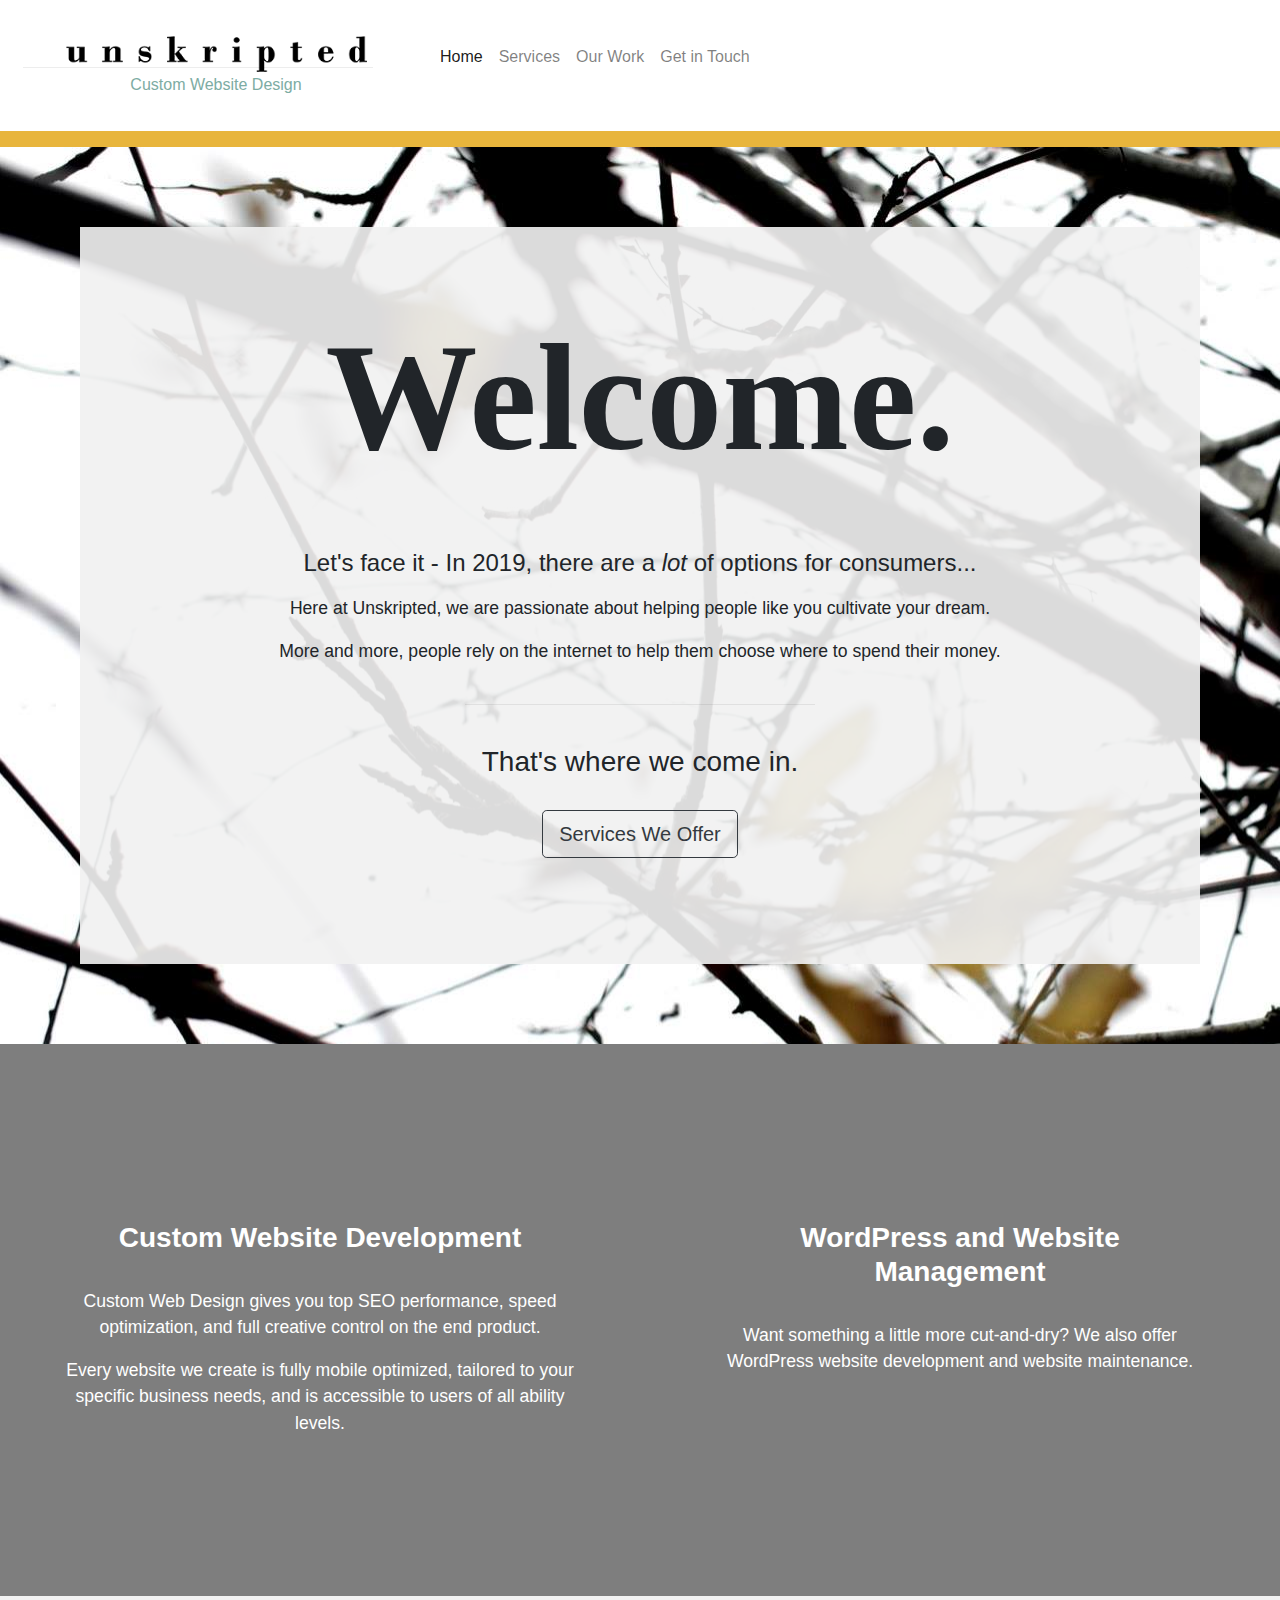
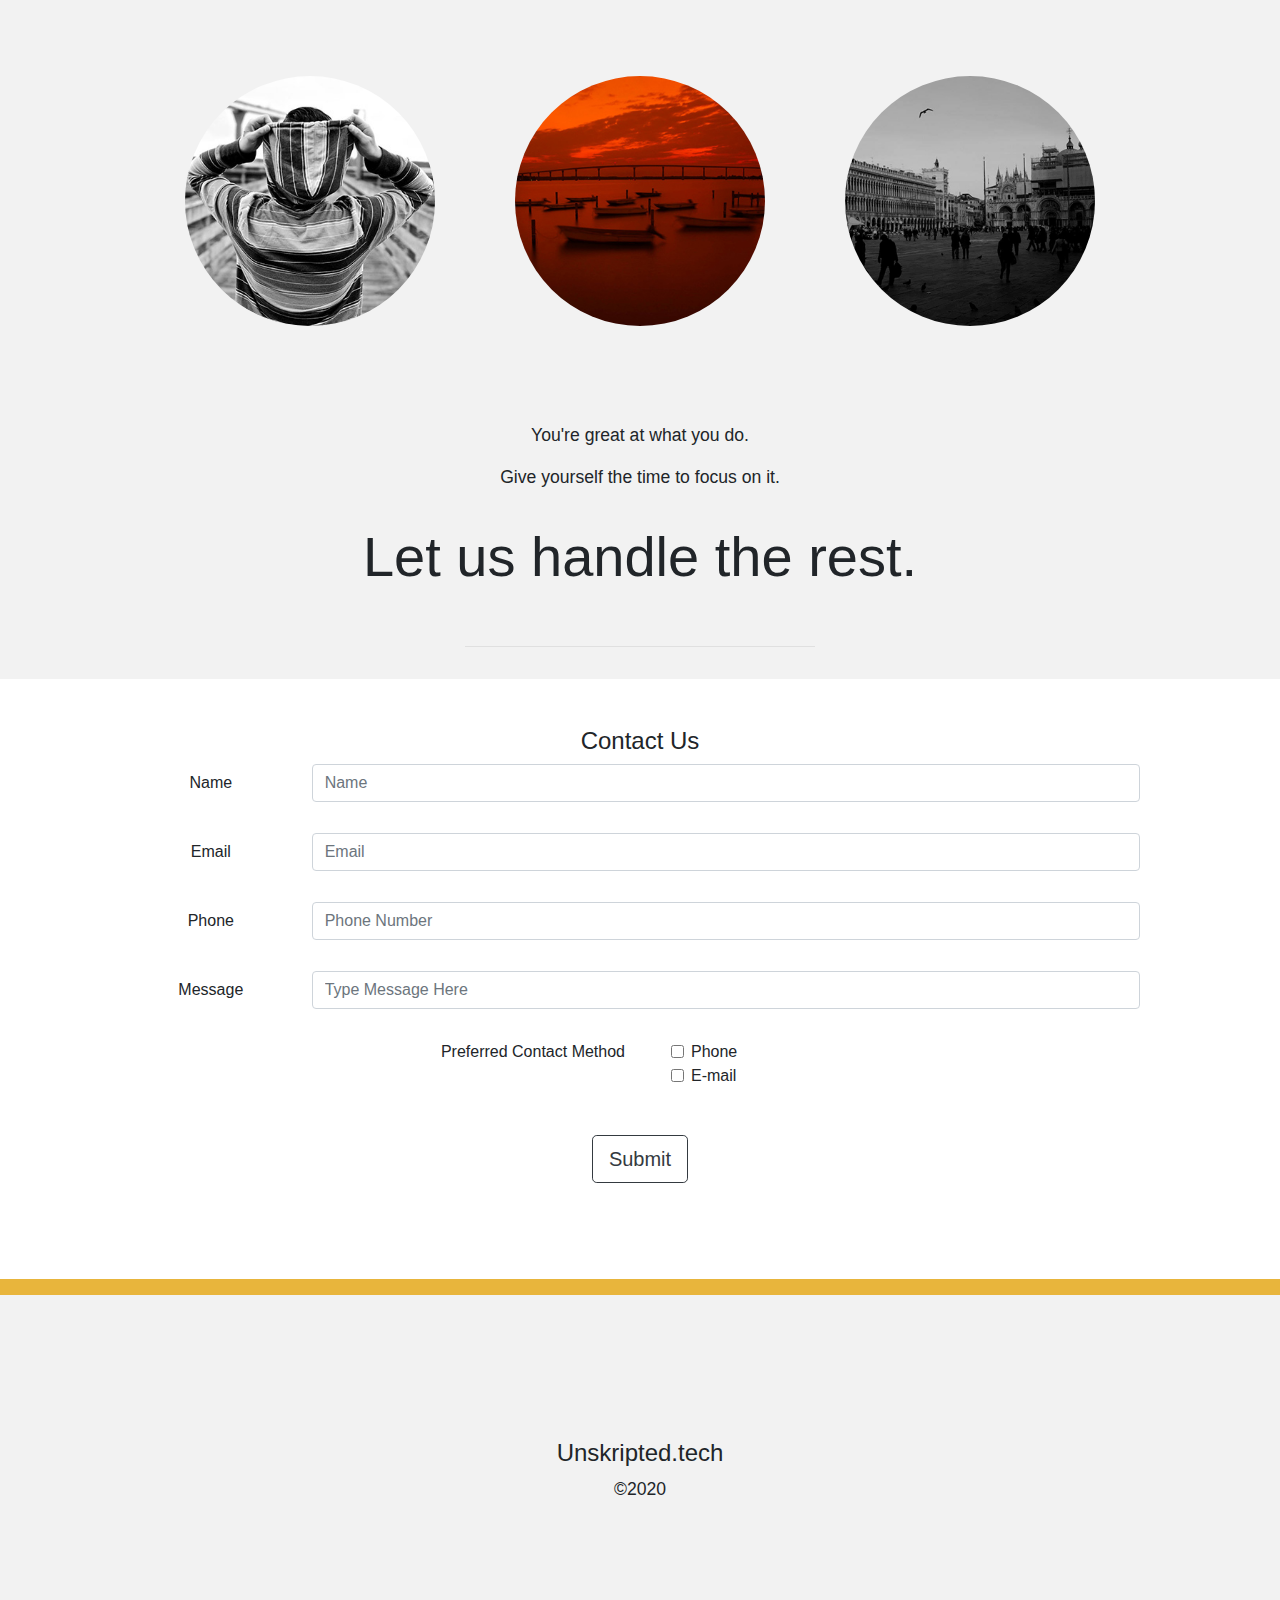
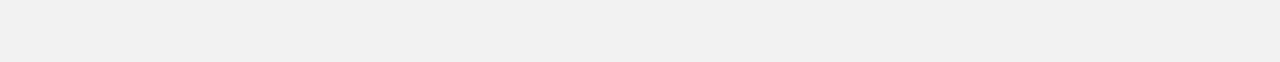
==== index.html @ 30fc167a "spacing and style adjustments per team feedback" ====
<!DOCTYPE html>
<html lang="en">

<head>
	<title>Creative Web Design</title>
	<link rel="stylesheet" href="https://stackpath.bootstrapcdn.com/bootstrap/4.5.2/css/bootstrap.min.css" integrity="sha384-JcKb8q3iqJ61gNV9KGb8thSsNjpSL0n8PARn9HuZOnIxN0hoP+VmmDGMN5t9UJ0Z" crossorigin="anonymous">
	<link rel="stylesheet" type="text/css" href="./portfolio.css"/>
	<meta name="viewport" content="width=device-width, initial-scale=1">
</head>

<!-- Begin Page Content -->
<body>


	<nav class="navbar navbar-expand-lg navbar-light">
    
    <button class="navbar-toggler" type="button" data-toggle="collapse" data-target="#navbarTogglerDemo03" aria-controls="navbarTogglerDemo03" aria-expanded="false" aria-label="Toggle navigation">
    <span class="navbar-toggler-icon"></span>
    </button>

    <a class="navbar-brand" href="#"> 
      <img class="logo" alt="Logo" src="unskripted2.png"> 
      <hr style="margin:7px;">
      <h1 class="subtitle">Custom Website Design</h1>
    </a>

    <div class="collapse navbar-collapse" id="navbarTogglerDemo03">
      <ul class="navbar-nav mr-auto mt-2 mt-lg-0">
        <li class="nav-item active">
          <a class="nav-link" href="#">Home <span class="sr-only">(current)</span></a>
        </li>
        
        <li class="nav-item">
          <a class="nav-link" href="#">Services</a>
        </li>
        
        <li class="nav-item">
          <a class="nav-link" href="#">Our Work</a>
        </li>

        <li class="nav-item">
          <a class="nav-link" href="#">Get in Touch</a>
        </li>

      </ul>

    </div>
  </nav>

  <div class="body">

    <article class="aboutMe" id="aboutMe">
      <div class="aboutMeBaby container">
      	<h1 class="welcome">Welcome.</h1>

      	<section class="about">
          <h4>Let's face it - In 2019, there are a <em>lot</em> of options for consumers...</h4>
      		<p>Here at Unskripted, we are passionate about helping people like you cultivate your dream.</p>
      		
      		<p>More and more, people rely on the internet to help them choose where to spend their money.</p>
                  <hr>
          <h3>That's where we come in.</h3>

      		<button class="btn btn-lg btn-outline-dark">Services We Offer</button>
      	</section>
      	
   

      </div>
    </article>

    <article class="grid" role="main">
    	<div class="servicesContent">
    		<h3><strong>Custom Website Development</strong></h3>
        
        <p>Custom Web Design gives you top SEO performance, speed optimization, and full creative control on the end product.</p>

        <p>Every website we create is fully mobile optimized, tailored to your specific business needs, and is accessible to users of all ability levels.</p>
    	</div>

    	<div class="skills">
    		<h3><strong>WordPress and Website Management</strong></h3>
        <p>Want something a little more cut-and-dry? We also offer WordPress website development and website maintenance.</p>
    	</div>
    </article>

    <article class="photos">
      <img src="photo1.jpg">
      <img src="photo2.jpg">
      <img src="photo3.jpg">
    </article>


    <article class="services">

    	<p>You're great at what you do.</p><p> Give yourself the time to focus on it.</p>
    	<h2> Let us handle the rest. </h2>
      <hr>
    </article>

    <section class="formField">
     <h4>Contact Us</h4>
      <form class="formInnter" method="POST" name="myemailform" action="form-to-email.php">

      <div class="form-group row">
      <label for="inputName" class="col-sm-2 col-form-label">Name</label>
      <div class="col-sm-10">
        <input type="name" name="name" class="form-control" id="inputName" placeholder="Name">
      </div>
      </div>
      <div class="form-group row">
      <label for="inputEmail3" class="col-sm-2 col-form-label">Email</label>
      <div class="col-sm-10">
        <input type="email" name="email" class="form-control" id="inputEmail3" placeholder="Email">
      </div>
      </div>
      <div class="form-group row">
      <label for="inputPhone" class="col-sm-2 col-form-label">Phone</label>
      <div class="col-sm-10">
        <input type="text" name="phone" class="form-control" id="inputPhone" placeholder="Phone Number">
      </div>
     </div>
        <div class="form-group row">
      <label for="inputMessage" class="col-sm-2 col-form-label">Message</label>
      <div class="col-sm-10">
        <input type="text" name="message" class="form-control" id="inputMessage" placeholder="Type Message Here">
      </div>
     </div>

      <div class="form-group row" style="margin:0 auto;">
      <div class="col-sm-6" style="text-align:right;">Preferred Contact Method</div>
      <div class="col-sm-6" style="text-align:left;">
        <div class="form-check" style="display:inline-block; margin:auto 1rem">
          <input class="form-check-input" name="preferredPhone" type="checkbox" id="gridCheck1">
          <label class="form-check-label" for="gridCheck1">
            Phone
          </label>
        </div>
              <div class="form-check" style="display:inline-block; margin:auto 1rem">
          <input class="form-check-input" name="preferredEmail" type="checkbox" id="gridCheck2">
          <label class="form-check-label" for="gridCheck1">
            E-mail
          </label>
        </div>
      </div>
    </div>
    <div class="form-group row">
      <div class="col-sm-12">
        <button type="submit" name="submit" value="submit" class="btn btn-outline-dark btn-lg">Submit</button>
      </div>
    </div>
  </form>
  </section>

</div><!-- end .body -->


<footer>
	<h4>Unskripted.tech</h4>
	<p>&copy;2020</p>
</footer>

</div>

</div>
</div>

<script src="https://code.jquery.com/jquery-3.5.1.slim.min.js" integrity="sha384-DfXdz2htPH0lsSSs5nCTpuj/zy4C+OGpamoFVy38MVBnE+IbbVYUew+OrCXaRkfj" crossorigin="anonymous"></script>
<script src="https://cdn.jsdelivr.net/npm/popper.js@1.16.1/dist/umd/popper.min.js" integrity="sha384-9/reFTGAW83EW2RDu2S0VKaIzap3H66lZH81PoYlFhbGU+6BZp6G7niu735Sk7lN" crossorigin="anonymous"></script>
<script src="https://stackpath.bootstrapcdn.com/bootstrap/4.5.2/js/bootstrap.min.js" integrity="sha384-B4gt1jrGC7Jh4AgTPSdUtOBvfO8shuf57BaghqFfPlYxofvL8/KUEfYiJOMMV+rV" crossorigin="anonymous"></script>

</body>
</html>
---- portfolio.css ----
/* Doc Styles - Mobile First */

html, body {
  scroll-behavior: smooth;

}


/* Block Styles */
.logo {
	margin:-20px 0;
}

footer {
	padding:9rem 0;
	border-top: 16px #e8b53c solid;
	background-color:#f2f2f2;

	/*color:white;*/
}
.formField {
	margin:0 auto;
	background-color:white;
	padding:3rem;
}

.aboutMe {
	padding:.7rem 0;
	margin-top:.5rem;
	/*color:white;*/
	border-top: 16px #e8b53c solid;
	background-image:url(flowersmobile.jpg);

}

.navbar {
	background-color:white;
/*	border-bottom:6px double black;*/
}

#arrowMobile #arrowDesktop {
    color: #185347;
    margin-top:5rem;
    opacity: 0.7;
    margin: 5rem auto 0;
}

#arrowDesktop {
	display:none;
}

#arrowMobile {
	display: inline-block;
}

hr {
	max-width: 350px;
	margin-top:2.5rem;
	border-style:solid;
	opacity: 0.7;
}

img {
	width:100%;
	border: 1px solid ##185347;
}



/*Text Styles*/

a {
	text-decoration: none;
    /*color: white;*/
}


	.aboutMeBaby {
		background-color:#f1f1f1e8;
		padding:1.2rem .5rem;
		max-width:100%;
	}

.about p {
    text-align: center;
}
.about h4 {
	margin:1.1rem auto;
}
.about {
	    margin: 2rem auto;
	    padding:10px;
}

.about h3 {
	margin:2.5rem auto 0;
}

body {
	text-align: center;
	margin:0;
}

button {
	margin:2rem;
}

.greyButton {
  background-/*color: white;*/
  color: black;
  border: 2px solid #e7e7e7;
  margin-left:auto;
  margin-right:1rem;
  padding:.7rem;
  width:120px;
}

.greyButton:hover {background-color: #e7e7e7;}

.container {
	max-width: 97%;
	margin:0 auto;
}



.form {
	/*color:white;*/
	max-width:92%;
	font-size:1.2rem;
	margin:auto;

}

form {
	display:grid;
	grid-gap:15px;
	max-width:1000px;
	margin:0 auto;
}

.grid {
	display: grid;
	background-color: #e8b53c;
	background-color:#7e7e7e;
	margin:auto;
	padding-bottom:5rem;
	text-align: center;
	color:white;
}

.grid h3 {
padding:9px;
}

h1 {
    font-size: 2rem;
    font-weight:700;
}
h2 {
    font-size: 1.5rem;
    font-weight: 900;
    padding:1rem;
}

h3 {
	margin:1.5rem auto;
}

.inquiry {
	padding:4rem;
}

input[type=text]:focus {
  border: 3px solid #555;
}

p {
    font-weight: 400;
    font-size: 1.1rem;
}

.services {
	/*color: white;*/
	padding:.4rem;
	background-color:#f2f2f2;

	
}
.skills, .servicesContent {
	padding:2rem 2rem 0;
}


.subtitle {
	font-size:1rem;
	font-weight:100;
	text-align:center;
	color:#7DACA3;
}

ul {
	list-style-type: none;
}

.work {
	font-size:.7rem;
}

.photos {
	display:grid;
	grid-template-columns: 1fr;
	justify-items:center;
	    background-color:#f1f1f1e8;
	    padding:1rem;

}

.photos img {
	opacity:1.0;
	border-radius: 50%;
    width: 250px;
    height: 250px;
}

.welcome {
	text-align:center;
	font-family:serif;
}

/* Media Query Tablet */

@media only screen and (min-width: 600px) {
	#arrowMobile #arrowDesktop {
		margin-top:10rem;
	}

	.aboutMe {
		background-image: url(flowers.jpg);
	}

		.aboutMeBaby {
		background-color:#f1f1f1e8;
		padding:2rem;
		max-width:100%;
	}

	h2 {
		font-size: 3.5rem;
		font-weight:100;
	}

	.container {
	max-width: 1350px;
	margin:0 auto;
}
.logo {
	max-width:400px;
	margin:1rem 0 -20px;
}
.photos {
    grid-template-columns: 1fr 200px 1fr;
    padding:5rem;
}

.photos img {
	width: 250px;
    height: 250px;
/*    opacity: 0.5;
*/    transition-duration:.3s;
}

.photos img:hover {
	opacity:1.0;
}
.skills, .servicesContent {
	padding:4rem;
}

	#arrowMobile {
		display:none;
	}

	#arrowDesktop {
		display:block;
		margin: 5rem auto 0;
	}

	.form {
		/*color:white;*/
		font-size:1.5rem;
		max-width:700px;
		margin:0 auto 8rem;
		background-color: #437369;
		border-radius:10px;
	}

	.greyButton {
		width:37%;
		border-radius:13px;
	}
	.greybutton:hover {
		background-color:grey;
		cursor:pointer;
	}

}


/* Media Query Desktop */

@media only screen and (min-width: 900px) {

	.aboutMe {
		margin: 1rem 0 0rem;
		padding:5rem;
	}


	.textArea {
		max-width: 680px;
		margin:auto;
}

	.blend {
		padding:10rem;
	}


	.grid {
		grid-template-columns:1fr 1fr;
	    padding: 5rem 0;
}

	#arrowMobile #arrowDesktop {
		margin-top:4rem;
	}

	img {
		width: 79%;
	}

	h1 {
		font-size: 9.5rem;
		text-align:left;
	}

	.services {
		padding:1rem 9rem;	
	}
	.welcome {
		margin:3rem 3rem 1rem;
	}
}
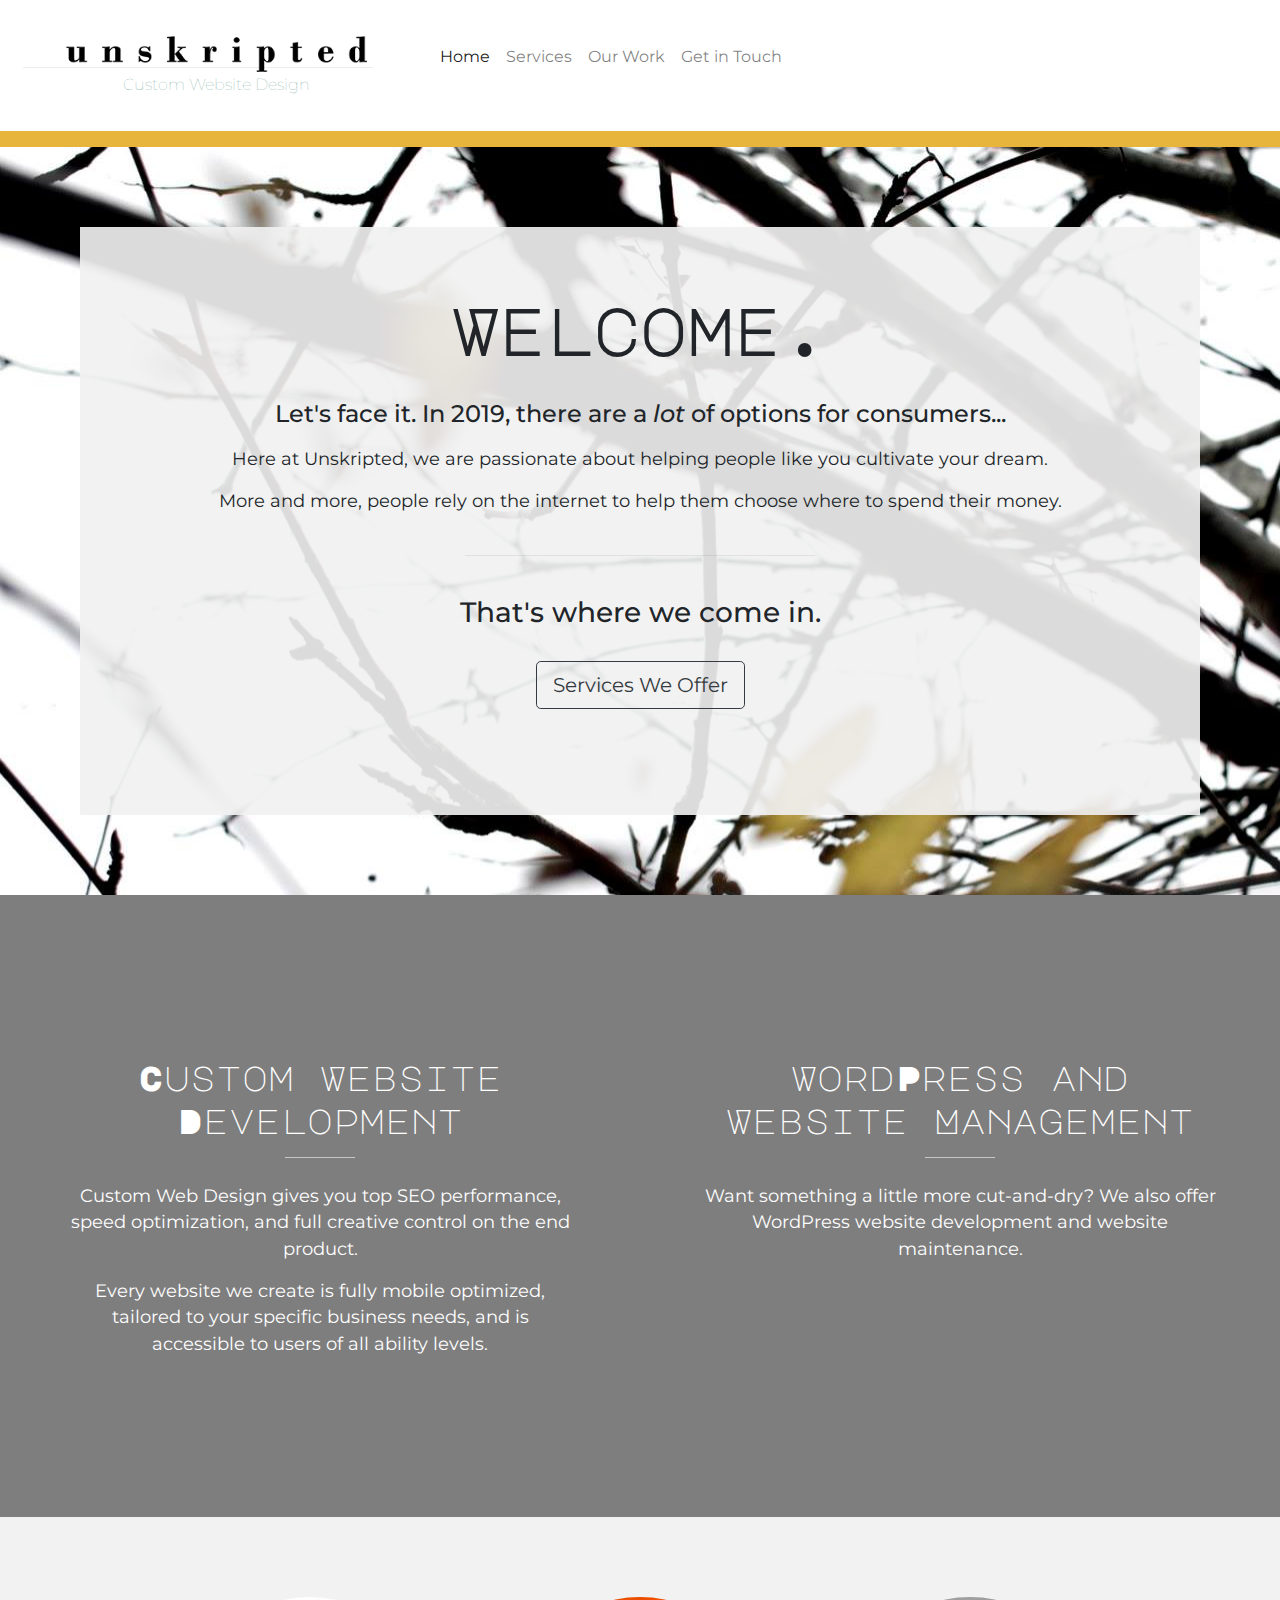
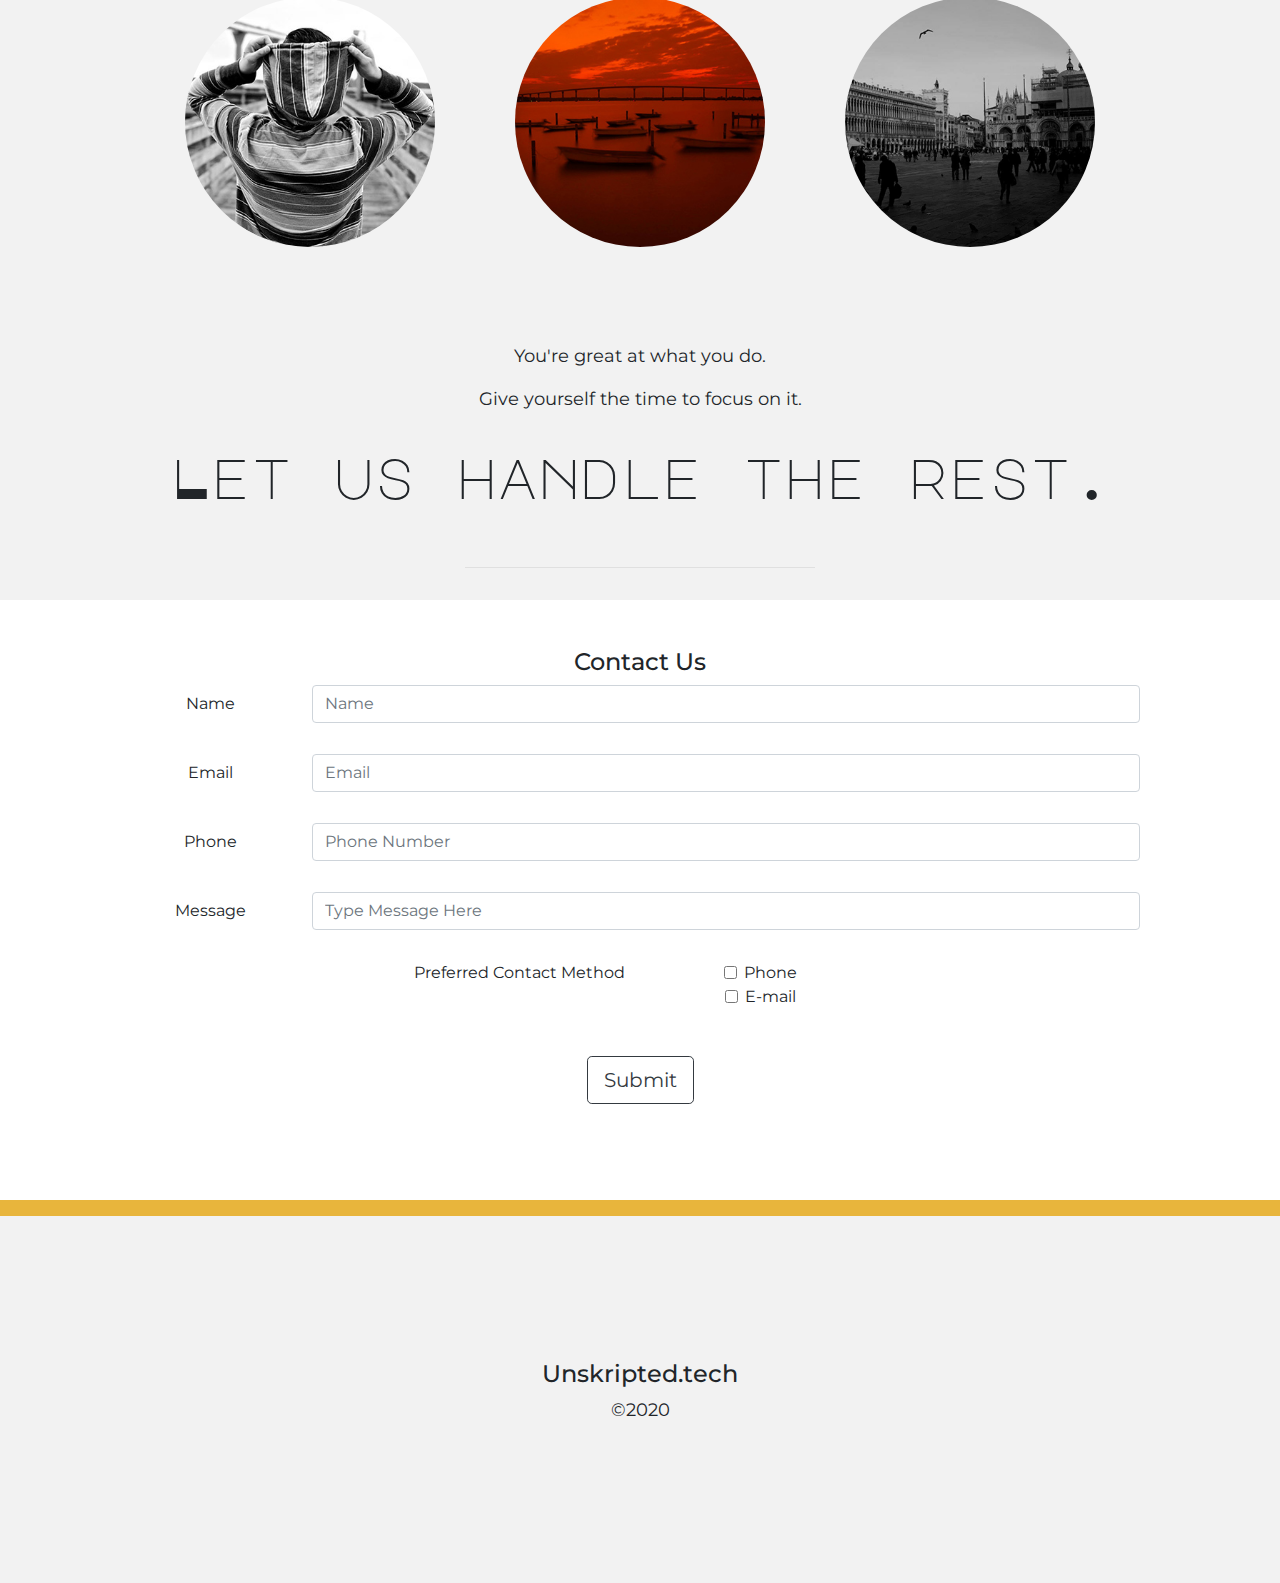
==== commit 7e07e5ba: "Font updates and added links to navbar" ====
--- a/index.html
+++ b/index.html
@@ -4,6 +4,9 @@
 <head>
 	<title>Creative Web Design</title>
 	<link rel="stylesheet" href="https://stackpath.bootstrapcdn.com/bootstrap/4.5.2/css/bootstrap.min.css" integrity="sha384-JcKb8q3iqJ61gNV9KGb8thSsNjpSL0n8PARn9HuZOnIxN0hoP+VmmDGMN5t9UJ0Z" crossorigin="anonymous">
+
+  <link href="https://fonts.googleapis.com/css2?family=Major+Mono+Display&family=Montserrat&family=Space+Mono&display=swap" rel="stylesheet">
+
 	<link rel="stylesheet" type="text/css" href="./portfolio.css"/>
 	<meta name="viewport" content="width=device-width, initial-scale=1">
 </head>
@@ -31,7 +34,7 @@
         </li>
         
         <li class="nav-item">
-          <a class="nav-link" href="#">Services</a>
+          <a class="nav-link" href="#services">Services</a>
         </li>
         
         <li class="nav-item">
@@ -39,7 +42,7 @@
         </li>
 
         <li class="nav-item">
-          <a class="nav-link" href="#">Get in Touch</a>
+          <a class="nav-link" href="#contact">Get in Touch</a>
         </li>
 
       </ul>
@@ -54,7 +57,7 @@
       	<h1 class="welcome">Welcome.</h1>
 
       	<section class="about">
-          <h4>Let's face it - In 2019, there are a <em>lot</em> of options for consumers...</h4>
+          <h4>Let's face it. In 2019, there are a <em>lot</em> of options for consumers...</h4>
       		<p>Here at Unskripted, we are passionate about helping people like you cultivate your dream.</p>
       		
       		<p>More and more, people rely on the internet to help them choose where to spend their money.</p>
@@ -69,9 +72,9 @@
       </div>
     </article>
 
-    <article class="grid" role="main">
+    <article class="grid" role="main" id="services">
     	<div class="servicesContent">
-    		<h3><strong>Custom Website Development</strong></h3>
+    		<h3>Custom Website Development<hr style="max-width:70px; background-color:white; margin:1rem auto .5rem"></h3>
         
         <p>Custom Web Design gives you top SEO performance, speed optimization, and full creative control on the end product.</p>
 
@@ -79,7 +82,7 @@
     	</div>
 
     	<div class="skills">
-    		<h3><strong>WordPress and Website Management</strong></h3>
+    		<h3>WordPress and Website Management<hr style="max-width:70px; background-color:white; margin:1rem auto .5rem"></h3>
         <p>Want something a little more cut-and-dry? We also offer WordPress website development and website maintenance.</p>
     	</div>
     </article>
@@ -98,7 +101,7 @@
       <hr>
     </article>
 
-    <section class="formField">
+    <section class="formField" id="contact">
      <h4>Contact Us</h4>
       <form class="formInnter" method="POST" name="myemailform" action="form-to-email.php">
 
@@ -128,8 +131,8 @@
      </div>
 
       <div class="form-group row" style="margin:0 auto;">
-      <div class="col-sm-6" style="text-align:right;">Preferred Contact Method</div>
-      <div class="col-sm-6" style="text-align:left;">
+      <div class="col-sm-6">Preferred Contact Method</div>
+      <div class="col-sm-6">
         <div class="form-check" style="display:inline-block; margin:auto 1rem">
           <input class="form-check-input" name="preferredPhone" type="checkbox" id="gridCheck1">
           <label class="form-check-label" for="gridCheck1">
--- a/portfolio.css
+++ b/portfolio.css
@@ -2,6 +2,7 @@
 
 html, body {
   scroll-behavior: smooth;
+  font-family: 'Montserrat', sans-serif;
 
 }
 
@@ -77,8 +78,14 @@
 
 	.aboutMeBaby {
 		background-color:#f1f1f1e8;
-		padding:1.2rem .5rem;
+		padding:2.2rem .5rem 1.2rem;
 		max-width:100%;
+		text-align:center;
+	}
+
+	.aboutMeBaby h1 {
+		margin: 2rem auto;
+		font-size:3rem;
 	}
 
 .about p {
@@ -89,7 +96,7 @@
 }
 .about {
 	    margin: 2rem auto;
-	    padding:10px;
+	    padding:0 2px 10px;
 }
 
 .about h3 {
@@ -151,6 +158,8 @@
 
 .grid h3 {
 padding:9px;
+margin:1.5rem auto .5rem;
+font-size:1.75rem;
 }
 
 h1 {
@@ -167,6 +176,14 @@
 	margin:1.5rem auto;
 }
 
+.about h3 {
+	font-family:'Montserrat', sans-serif;
+}
+
+.aboutMeBaby h1, h2, h3 {
+	font-family: 'Major Mono Display', monospace;
+}
+
 .inquiry {
 	padding:4rem;
 }
@@ -188,7 +205,7 @@
 	
 }
 .skills, .servicesContent {
-	padding:2rem 2rem 0;
+	padding:2rem 1rem 0;
 }
 
 
@@ -245,6 +262,11 @@
 		max-width:100%;
 	}
 
+		.aboutMeBaby h1 {
+		margin: 2rem auto;
+		font-size:4rem;
+	}
+
 	h2 {
 		font-size: 3.5rem;
 		font-weight:100;
@@ -253,6 +275,10 @@
 	.container {
 	max-width: 1350px;
 	margin:0 auto;
+}
+
+.grid h3 {
+	font-size:2.2rem;
 }
 .logo {
 	max-width:400px;
@@ -329,7 +355,7 @@
 
 	.grid {
 		grid-template-columns:1fr 1fr;
-	    padding: 5rem 0;
+	    padding: 4rem 0 5rem;
 }
 
 	#arrowMobile #arrowDesktop {
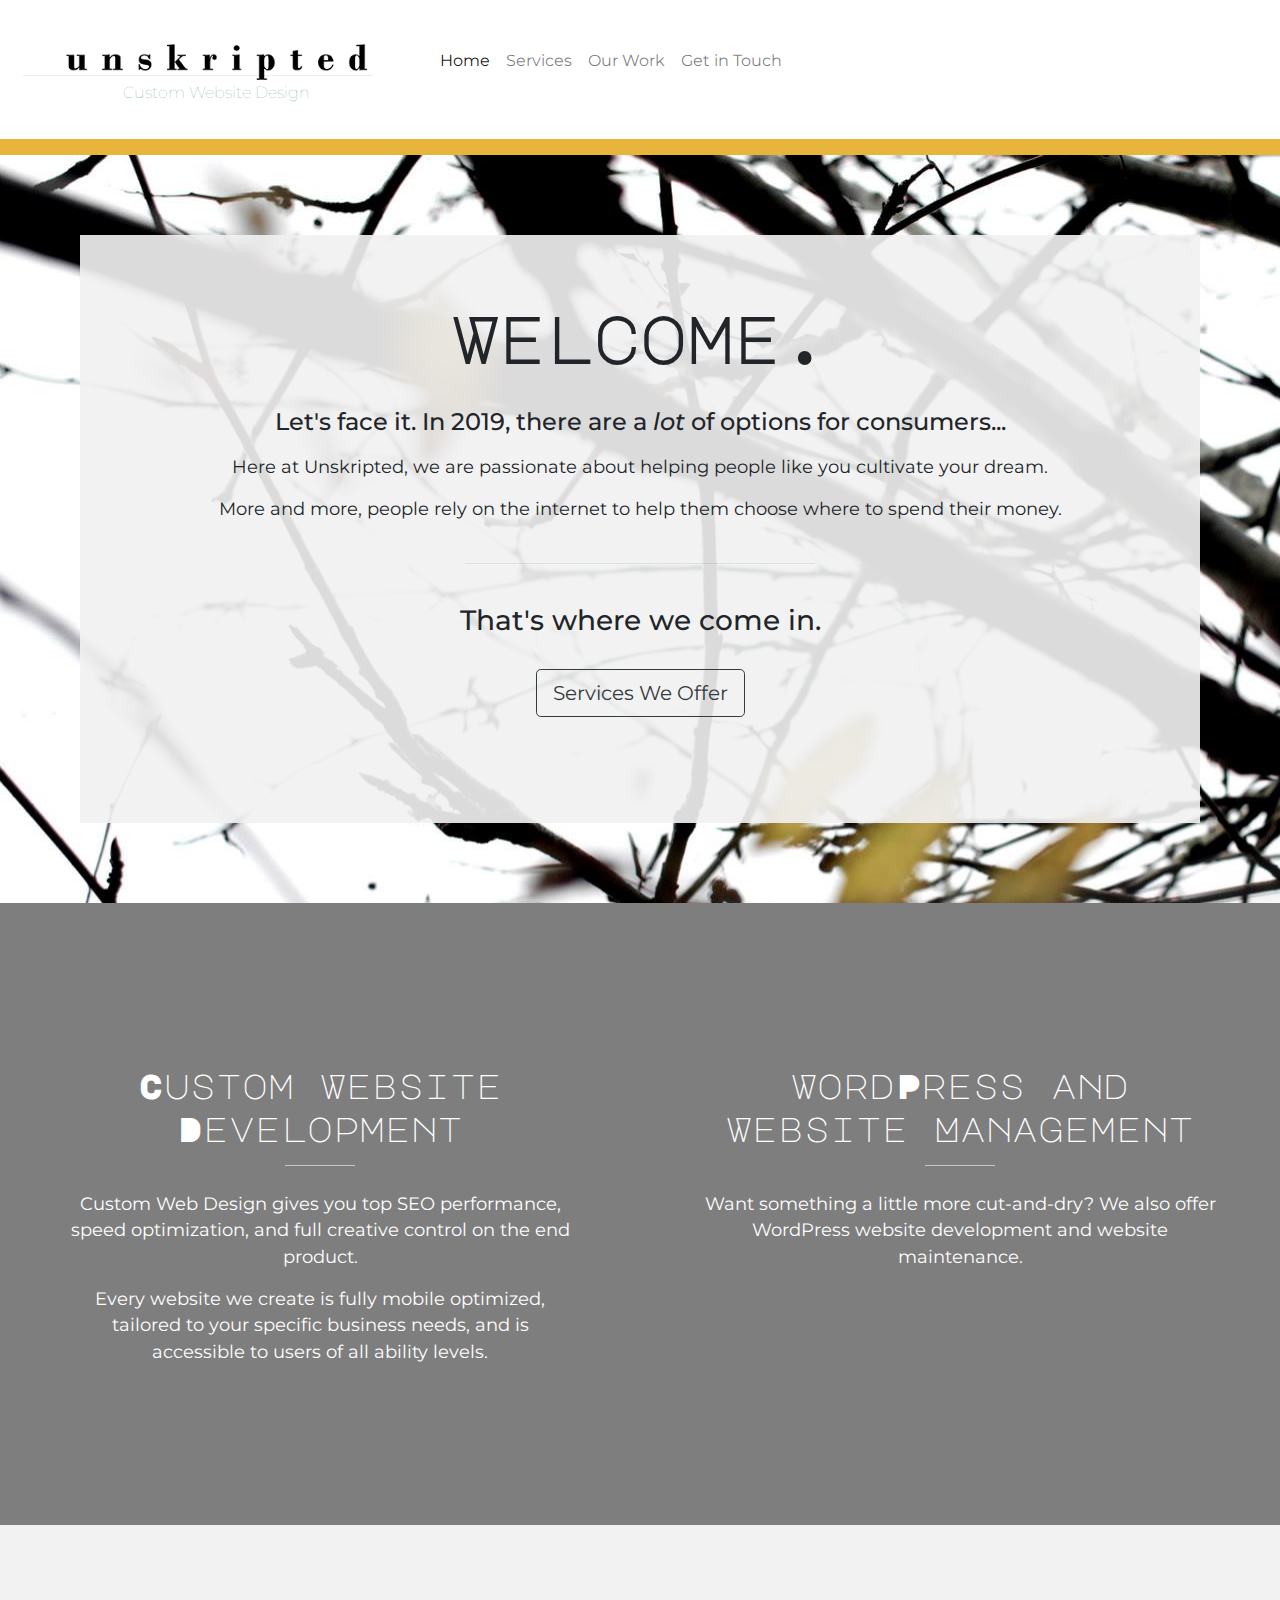
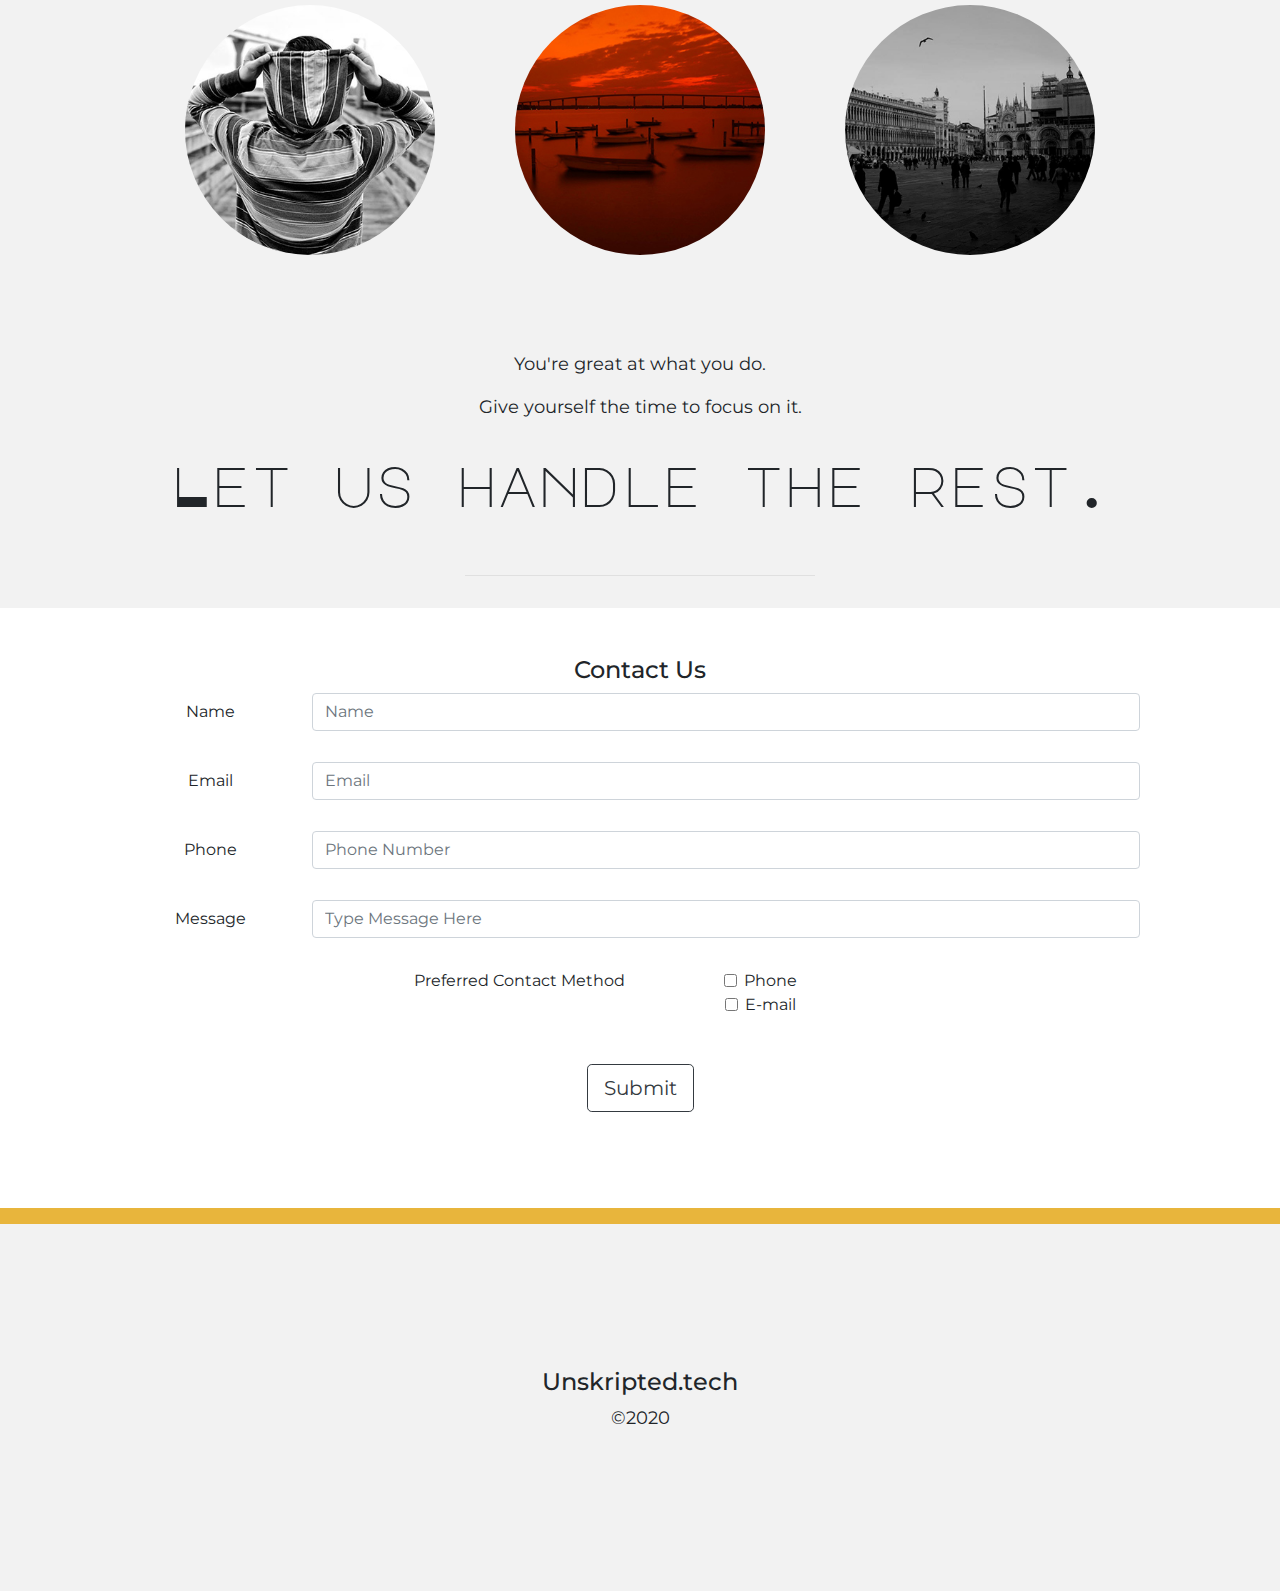
==== commit 0e3f2a9c: "adjusted mobile styles for the logo. Next phase is creating a new background for the top section" ====
--- a/index.html
+++ b/index.html
@@ -21,7 +21,7 @@
     <span class="navbar-toggler-icon"></span>
     </button>
 
-    <a class="navbar-brand" href="#"> 
+    <a class="navbar-brand logoBlock" href="#"> 
       <img class="logo" alt="Logo" src="unskripted2.png"> 
       <hr style="margin:7px;">
       <h1 class="subtitle">Custom Website Design</h1>
--- a/portfolio.css
+++ b/portfolio.css
@@ -111,7 +111,14 @@
 button {
 	margin:2rem;
 }
-
+.navbar-toggler {
+	margin:.5rem;
+}
+.logoBlock {
+	margin-top:.5rem;
+	max-width:70%;
+	float:right;
+}
 .greyButton {
   background-/*color: white;*/
   color: black;
@@ -248,6 +255,16 @@
 /* Media Query Tablet */
 
 @media only screen and (min-width: 600px) {
+.navbar-toggler {
+	margin:.5rem;
+}
+.logoBlock {
+	margin-top:.5rem;
+	max-width:70%;
+	float:none;
+}
+
+
 	#arrowMobile #arrowDesktop {
 		margin-top:10rem;
 	}
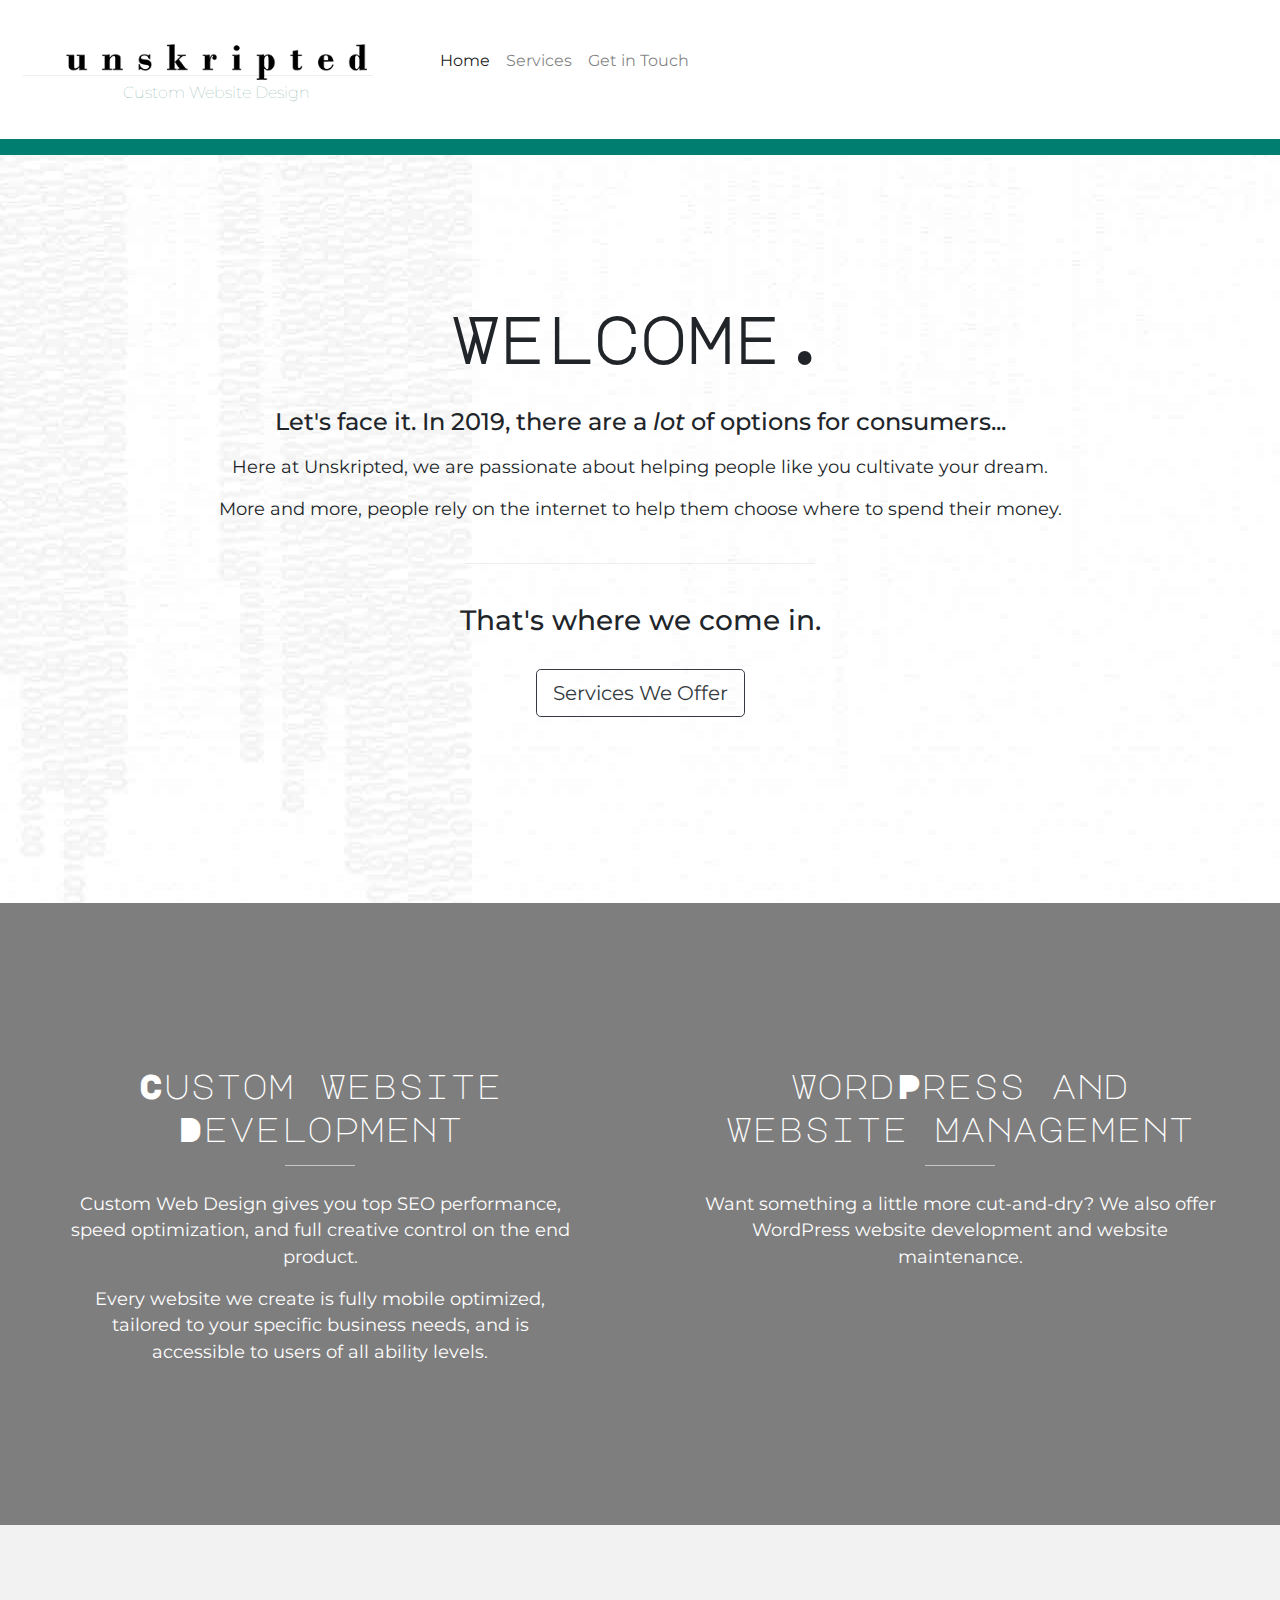
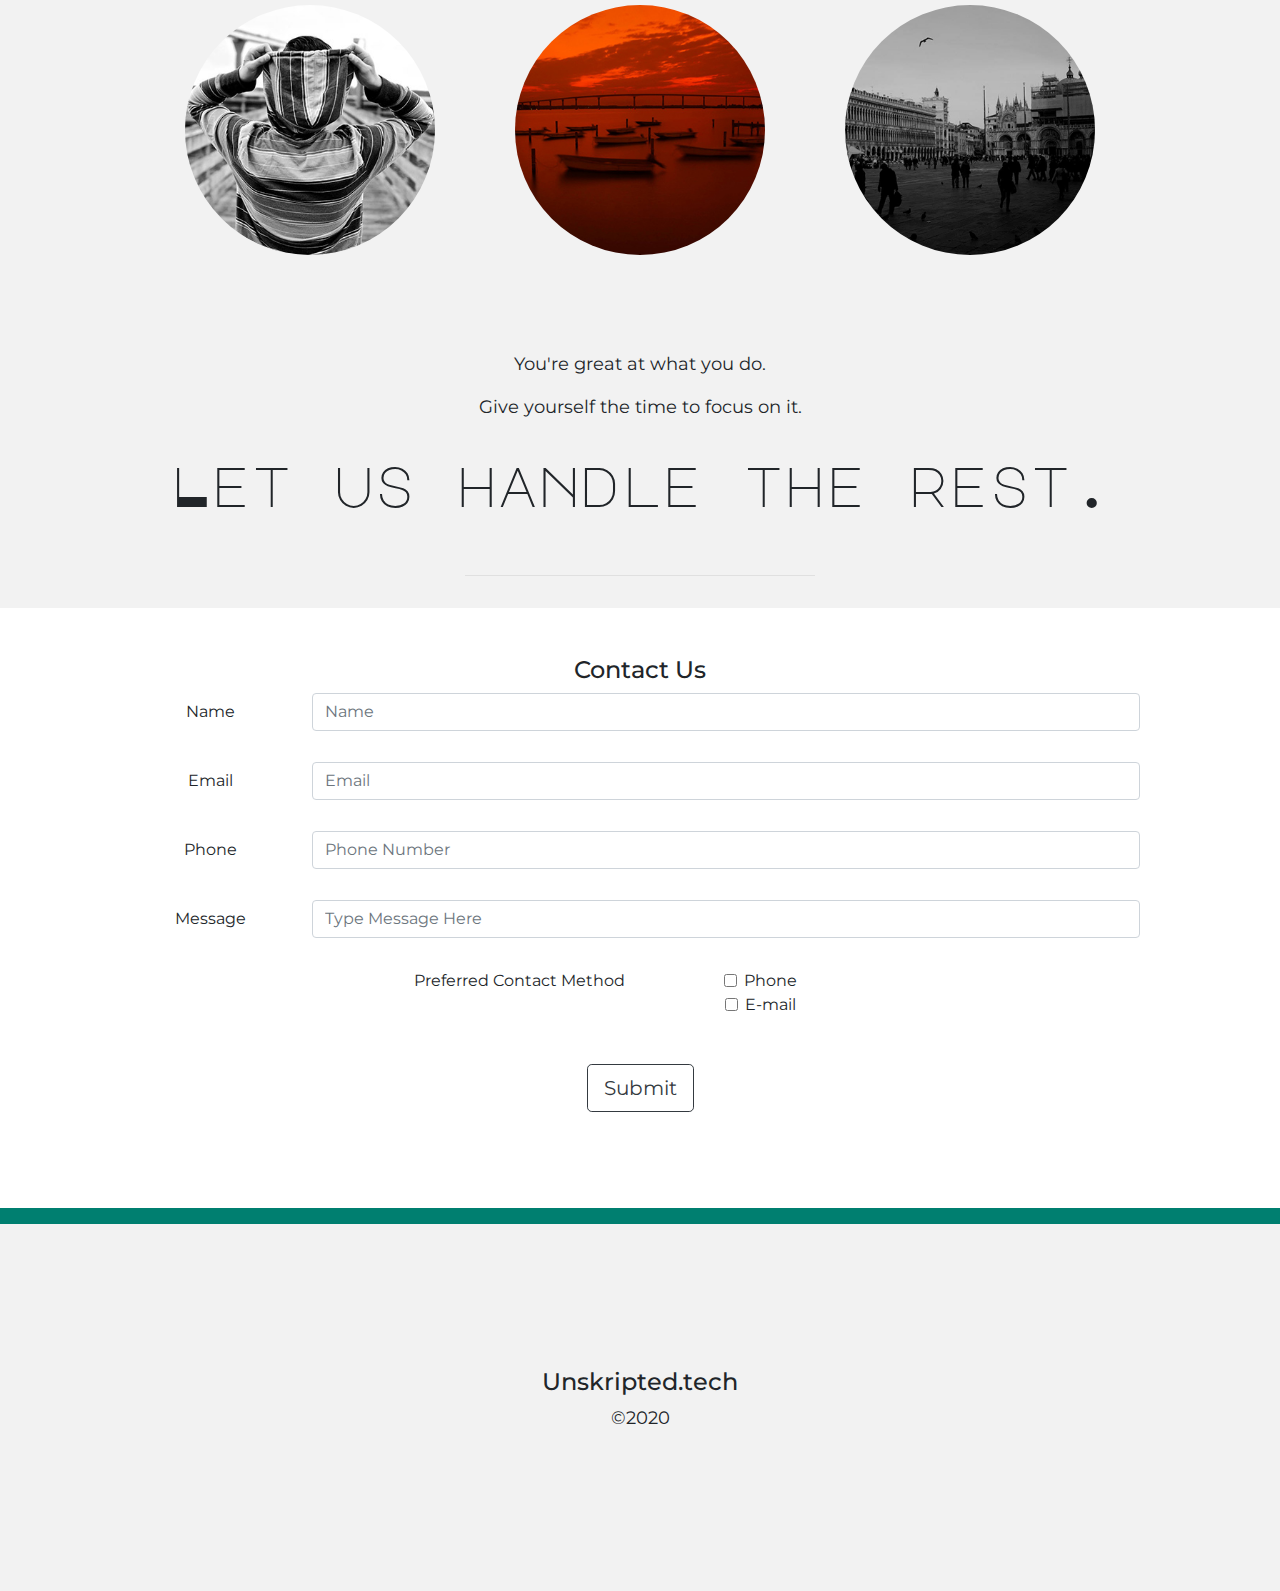
==== commit 6ee31c72: "changed some colors, made a button functional" ====
--- a/index.html
+++ b/index.html
@@ -37,9 +37,9 @@
           <a class="nav-link" href="#services">Services</a>
         </li>
         
-        <li class="nav-item">
+<!--         <li class="nav-item">
           <a class="nav-link" href="#">Our Work</a>
-        </li>
+        </li> -->
 
         <li class="nav-item">
           <a class="nav-link" href="#contact">Get in Touch</a>
@@ -64,7 +64,7 @@
                   <hr>
           <h3>That's where we come in.</h3>
 
-      		<button class="btn btn-lg btn-outline-dark">Services We Offer</button>
+      		<a href="#services"><button class="btn btn-lg btn-outline-dark">Services We Offer</button></a>
       	</section>
       	
    
--- a/portfolio.css
+++ b/portfolio.css
@@ -14,7 +14,7 @@
 
 footer {
 	padding:9rem 0;
-	border-top: 16px #e8b53c solid;
+	border-top: 16px #007f70 solid;
 	background-color:#f2f2f2;
 
 	/*color:white;*/
@@ -29,8 +29,8 @@
 	padding:.7rem 0;
 	margin-top:.5rem;
 	/*color:white;*/
-	border-top: 16px #e8b53c solid;
-	background-image:url(flowersmobile.jpg);
+	border-top: 16px #007f70 solid;
+	background-image:url(unskrip.jpg);
 
 }
 
@@ -77,7 +77,7 @@
 
 
 	.aboutMeBaby {
-		background-color:#f1f1f1e8;
+		
 		padding:2.2rem .5rem 1.2rem;
 		max-width:100%;
 		text-align:center;
@@ -155,7 +155,7 @@
 
 .grid {
 	display: grid;
-	background-color: #e8b53c;
+	background-color: #007f70;
 	background-color:#7e7e7e;
 	margin:auto;
 	padding-bottom:5rem;
@@ -270,11 +270,11 @@
 	}
 
 	.aboutMe {
-		background-image: url(flowers.jpg);
+		background-image: url(unskrip.jpg);
 	}
 
 		.aboutMeBaby {
-		background-color:#f1f1f1e8;
+		
 		padding:2rem;
 		max-width:100%;
 	}
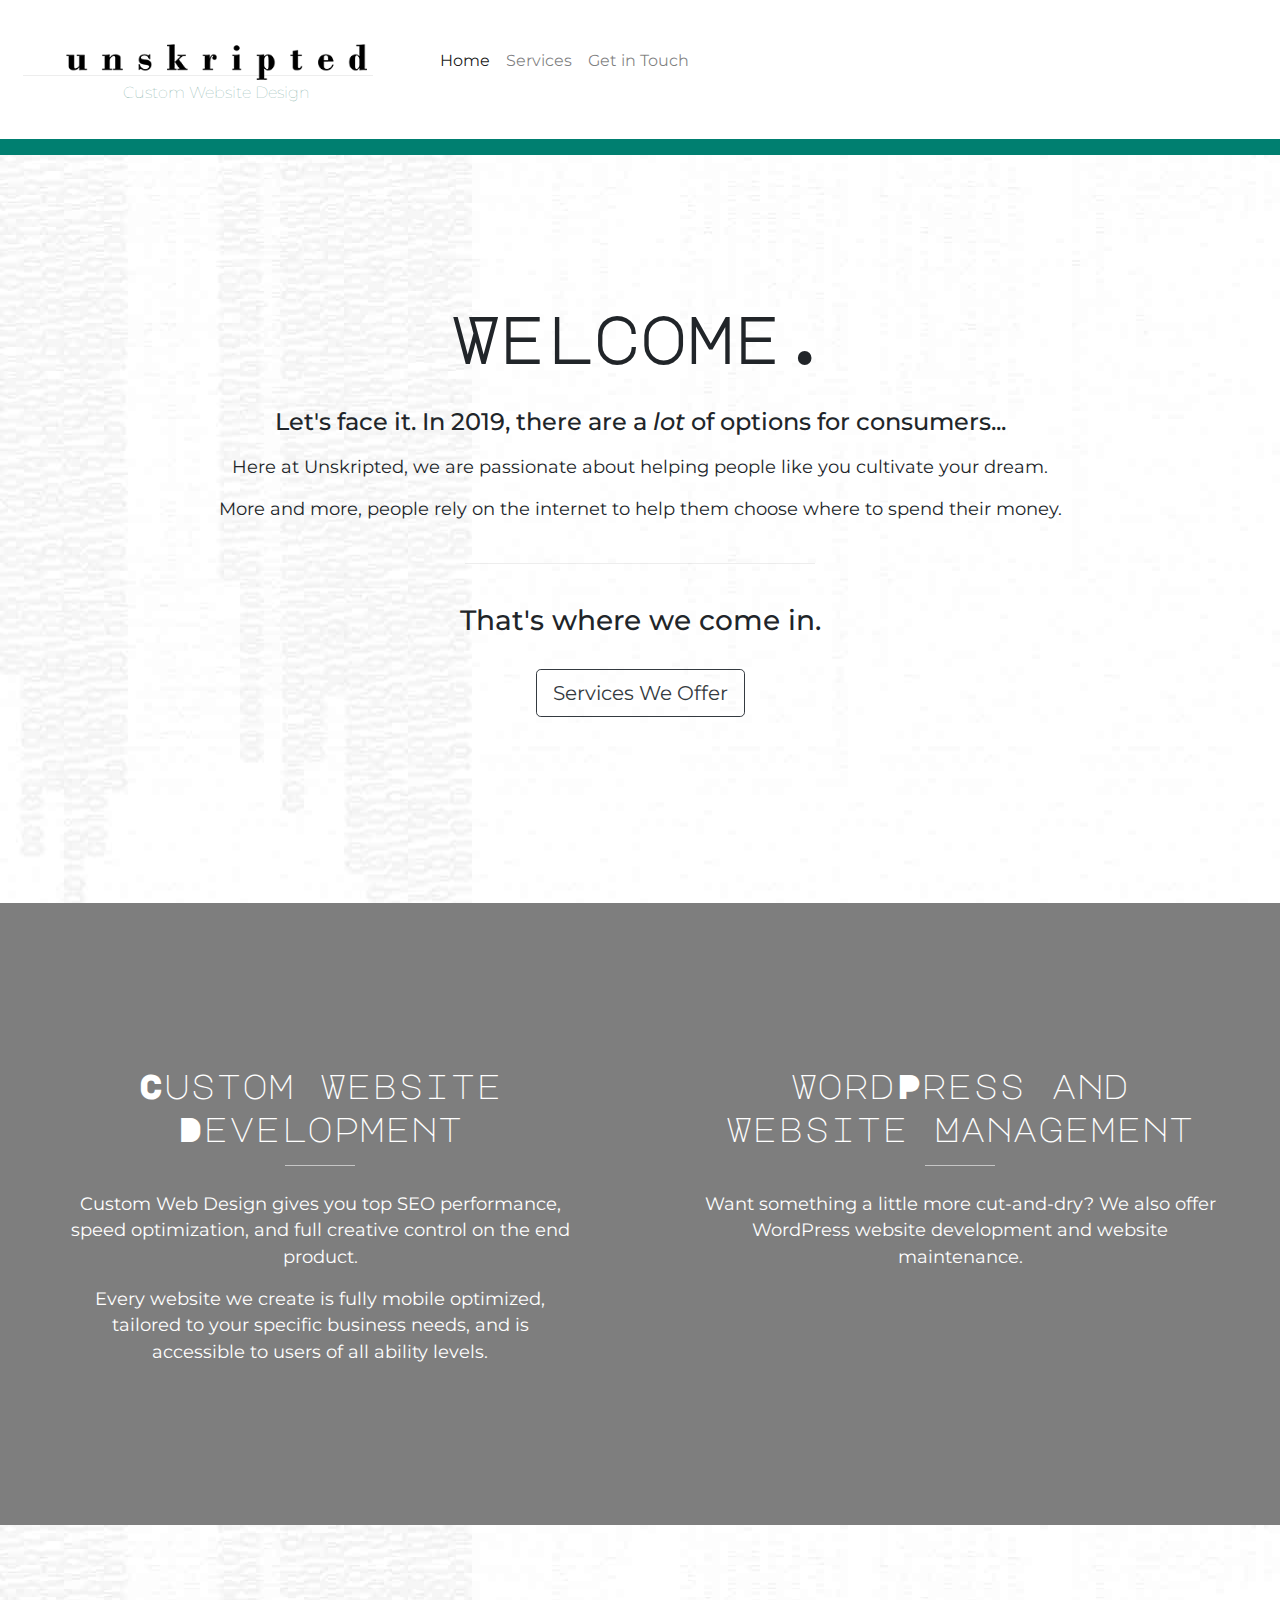
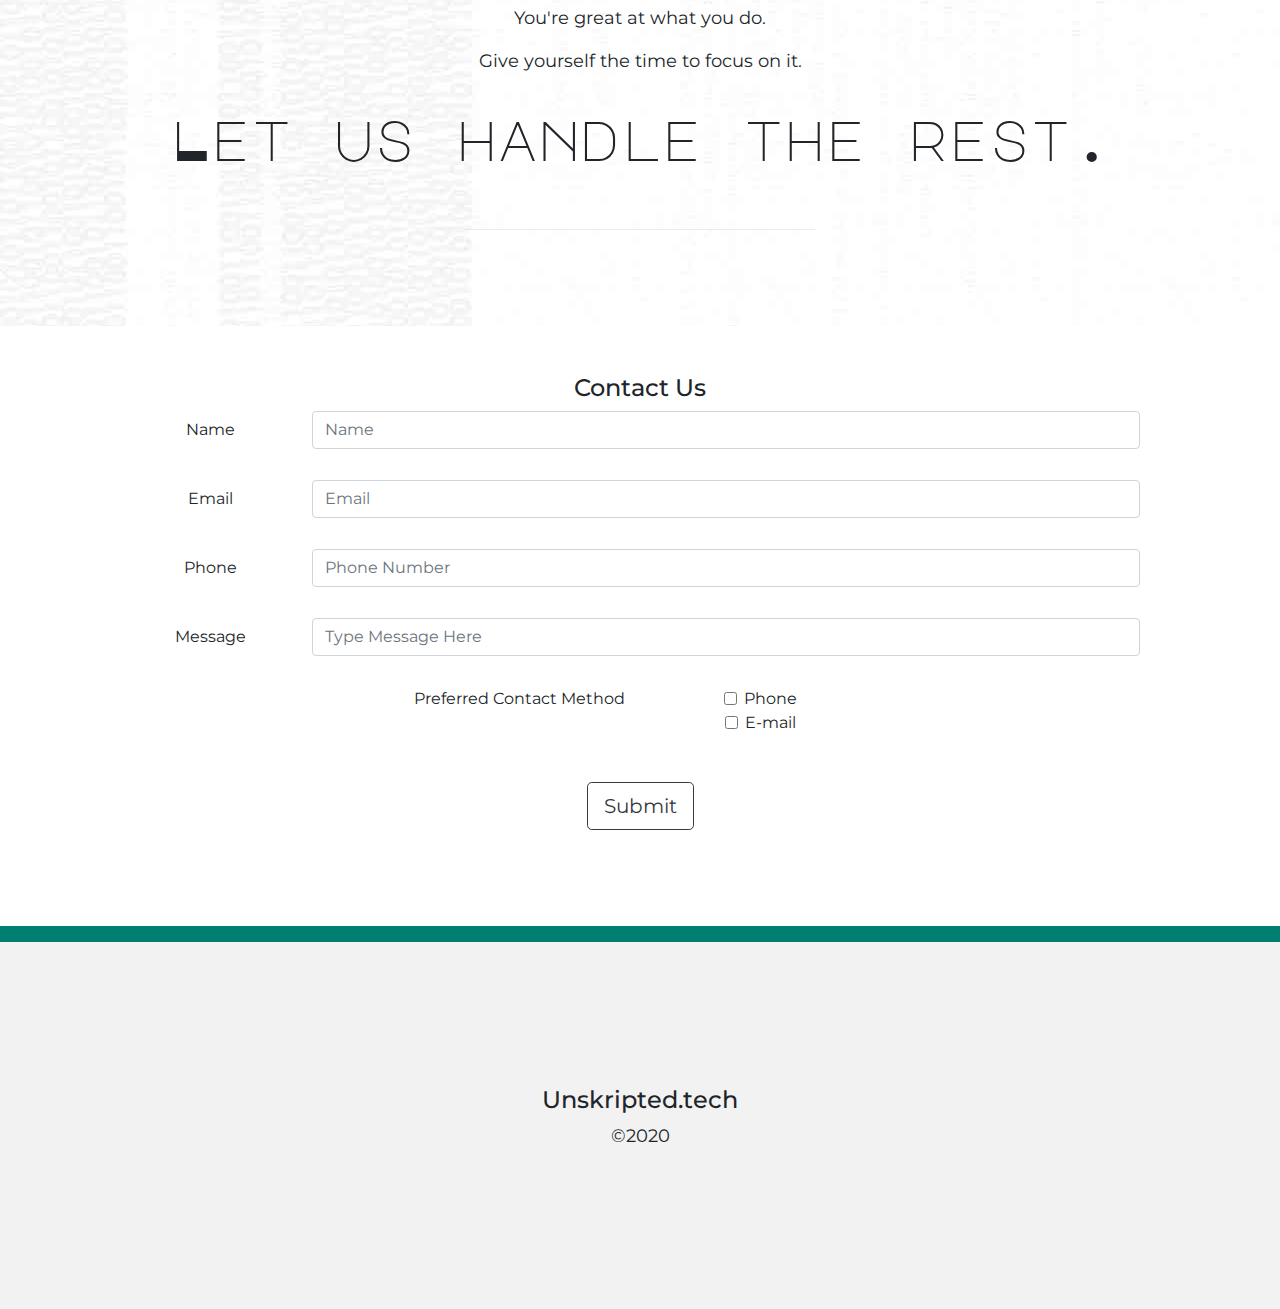
==== commit 894799a0: "trying out removing the photos section" ====
--- a/index.html
+++ b/index.html
@@ -87,11 +87,11 @@
     	</div>
     </article>
 
-    <article class="photos">
+<!--     <article class="photos">
       <img src="photo1.jpg">
       <img src="photo2.jpg">
       <img src="photo3.jpg">
-    </article>
+    </article> -->
 
 
     <article class="services">
--- a/portfolio.css
+++ b/portfolio.css
@@ -205,10 +205,9 @@
 }
 
 .services {
-	/*color: white;*/
-	padding:.4rem;
-	background-color:#f2f2f2;
-
+	padding:5rem .4rem 3rem;
+/*	background-color:#f2f2f2;*/
+background-image: url(unskrip.jpg);
 	
 }
 .skills, .servicesContent {
@@ -389,7 +388,7 @@
 	}
 
 	.services {
-		padding:1rem 9rem;	
+		padding:5rem 9rem;	
 	}
 	.welcome {
 		margin:3rem 3rem 1rem;
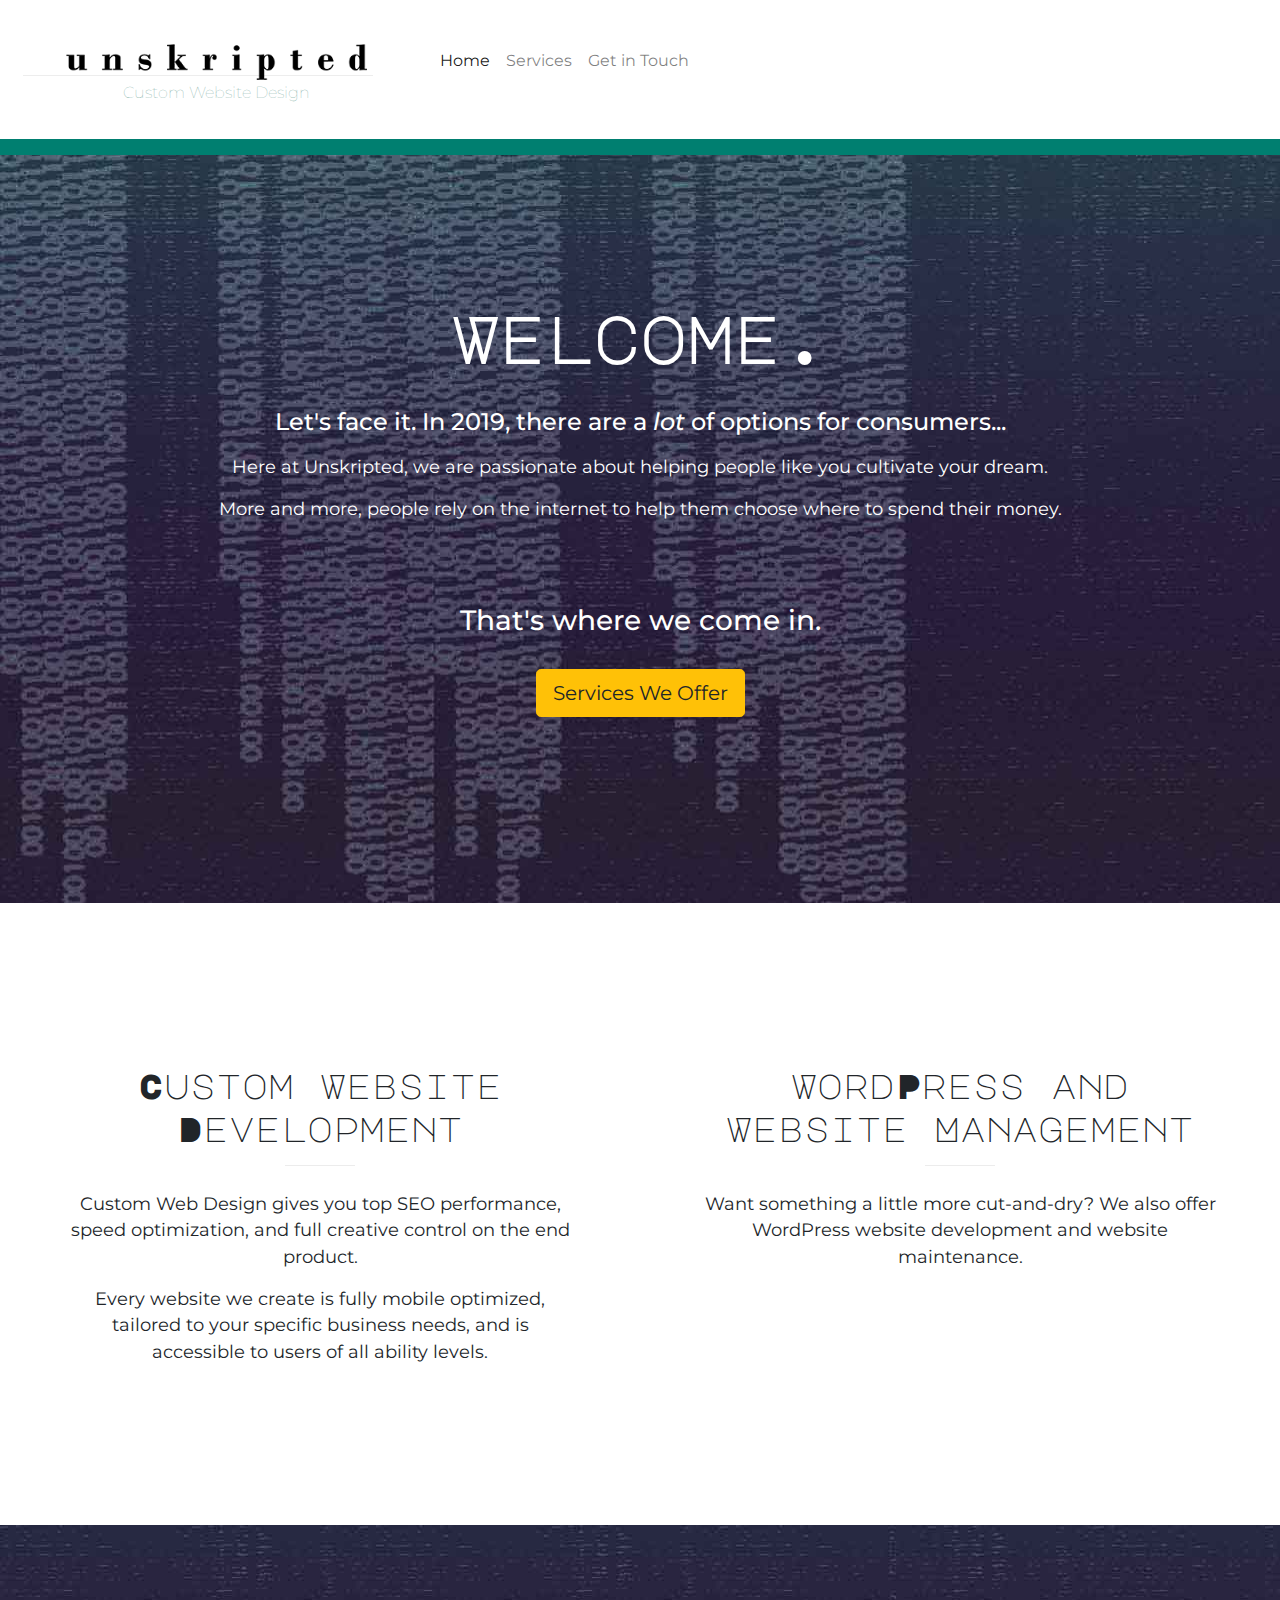
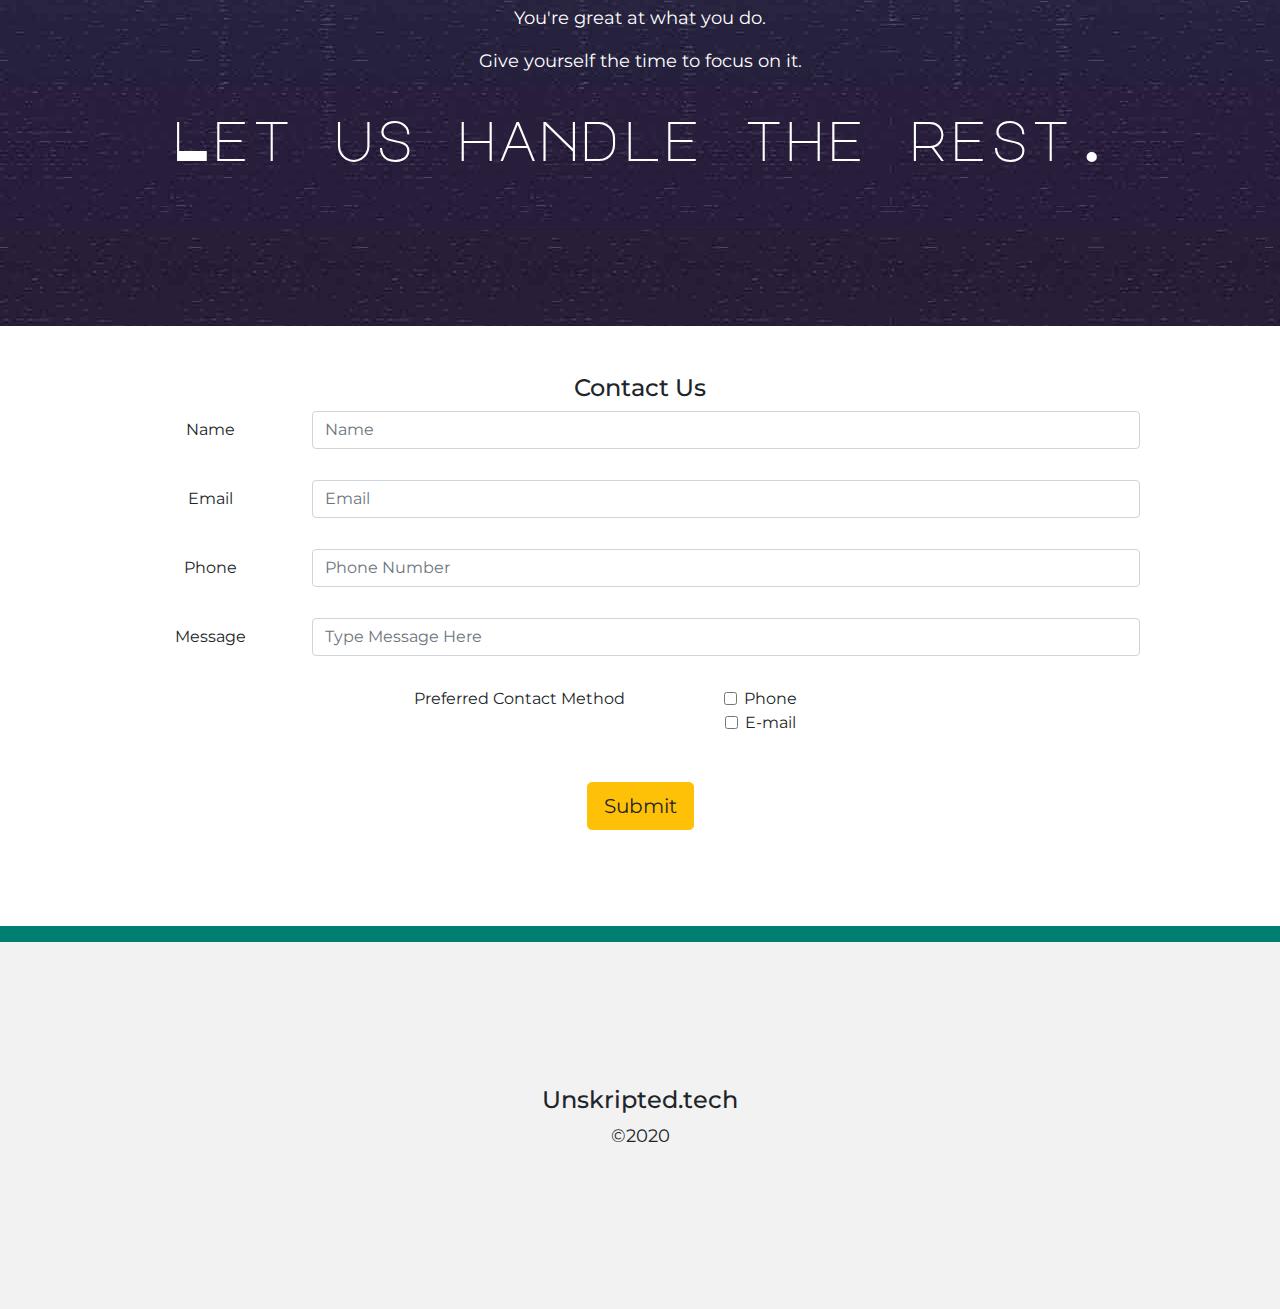
==== commit a9c1d23b: "style overhaul" ====
--- a/index.html
+++ b/index.html
@@ -64,7 +64,7 @@
                   <hr>
           <h3>That's where we come in.</h3>
 
-      		<a href="#services"><button class="btn btn-lg btn-outline-dark">Services We Offer</button></a>
+      		<a href="#services"><button class="btn btn-lg btn-warning">Services We Offer</button></a>
       	</section>
       	
    
@@ -149,7 +149,7 @@
     </div>
     <div class="form-group row">
       <div class="col-sm-12">
-        <button type="submit" name="submit" value="submit" class="btn btn-outline-dark btn-lg">Submit</button>
+        <button type="submit" name="submit" value="submit" class="btn btn-warning btn-lg">Submit</button>
       </div>
     </div>
   </form>
--- a/portfolio.css
+++ b/portfolio.css
@@ -31,6 +31,7 @@
 	/*color:white;*/
 	border-top: 16px #007f70 solid;
 	background-image:url(unskrip.jpg);
+	color:white;
 
 }
 
@@ -155,12 +156,10 @@
 
 .grid {
 	display: grid;
-	background-color: #007f70;
-	background-color:#7e7e7e;
 	margin:auto;
 	padding-bottom:5rem;
 	text-align: center;
-	color:white;
+
 }
 
 .grid h3 {
@@ -207,7 +206,8 @@
 .services {
 	padding:5rem .4rem 3rem;
 /*	background-color:#f2f2f2;*/
-background-image: url(unskrip.jpg);
+background-image: url(unskrip3.jpg);
+color:white;
 	
 }
 .skills, .servicesContent {
@@ -269,7 +269,7 @@
 	}
 
 	.aboutMe {
-		background-image: url(unskrip.jpg);
+		background-image: url(unskrip2.jpg);
 	}
 
 		.aboutMeBaby {
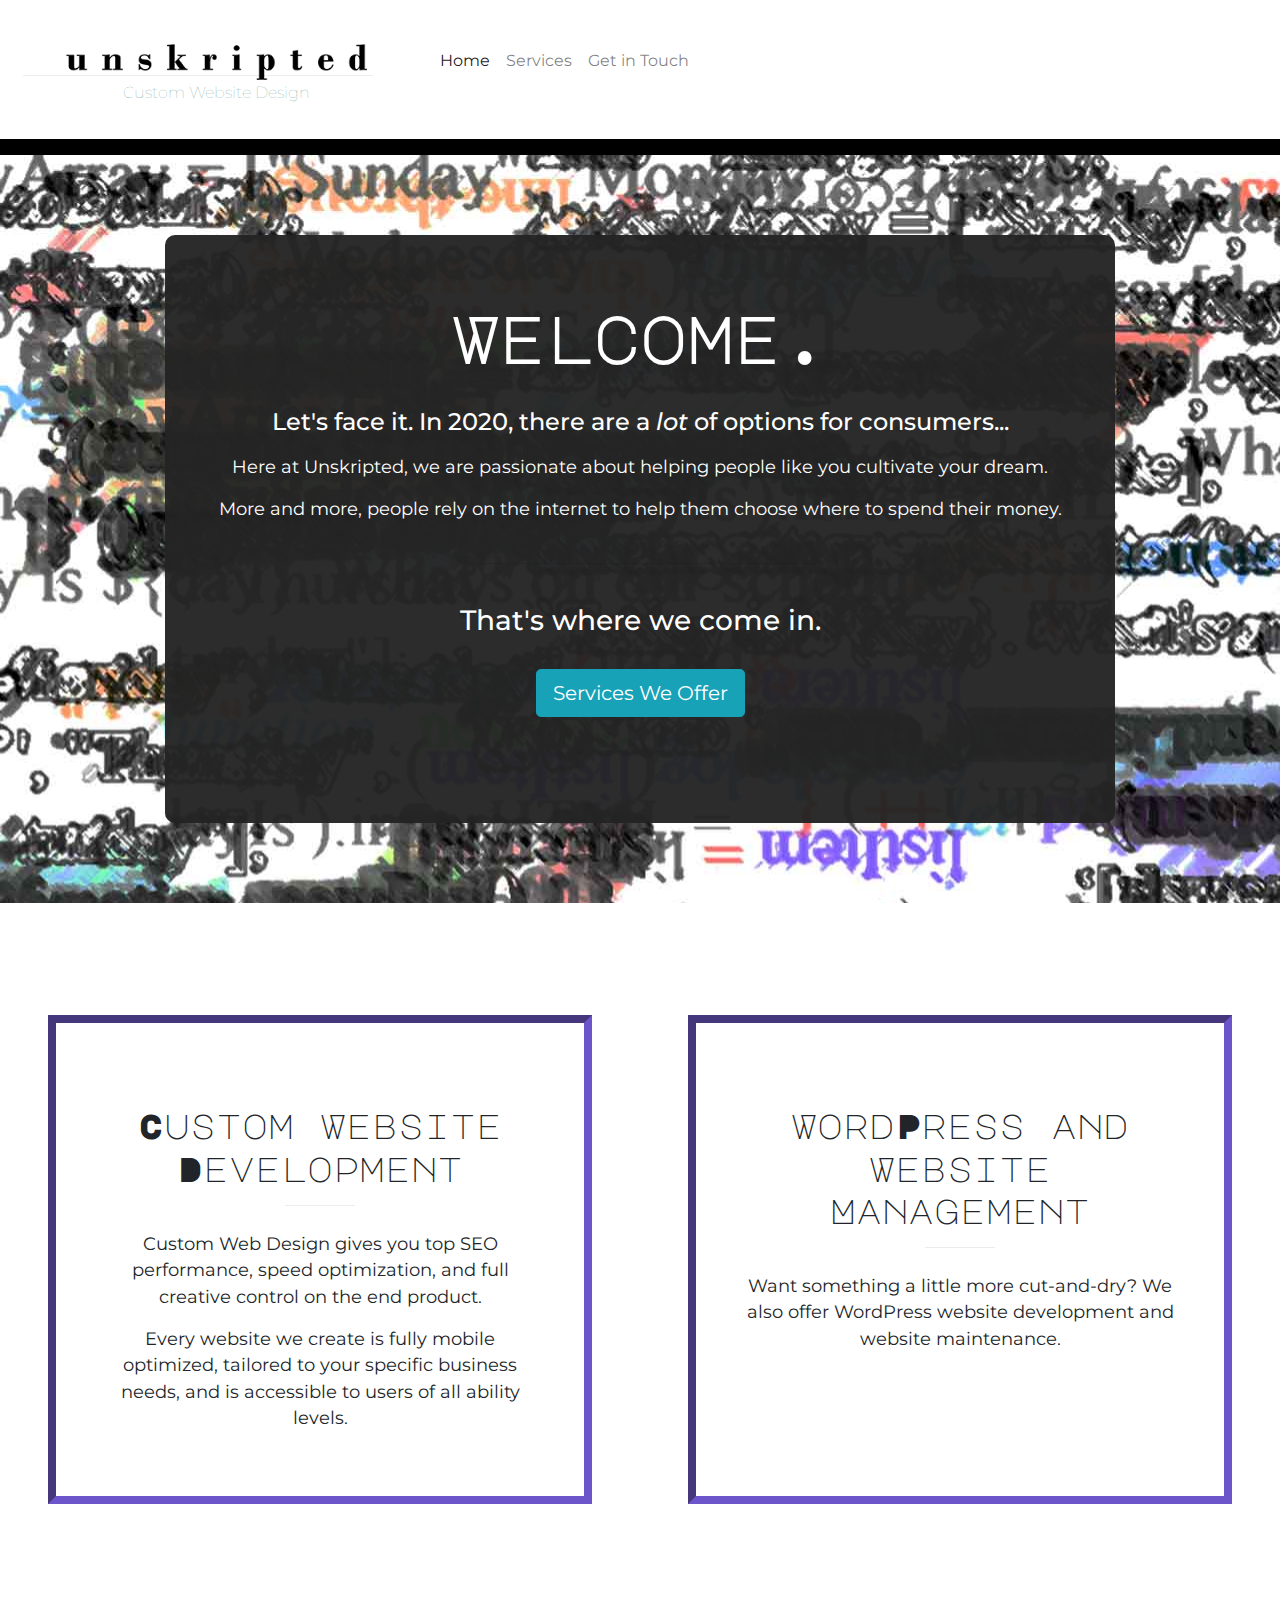
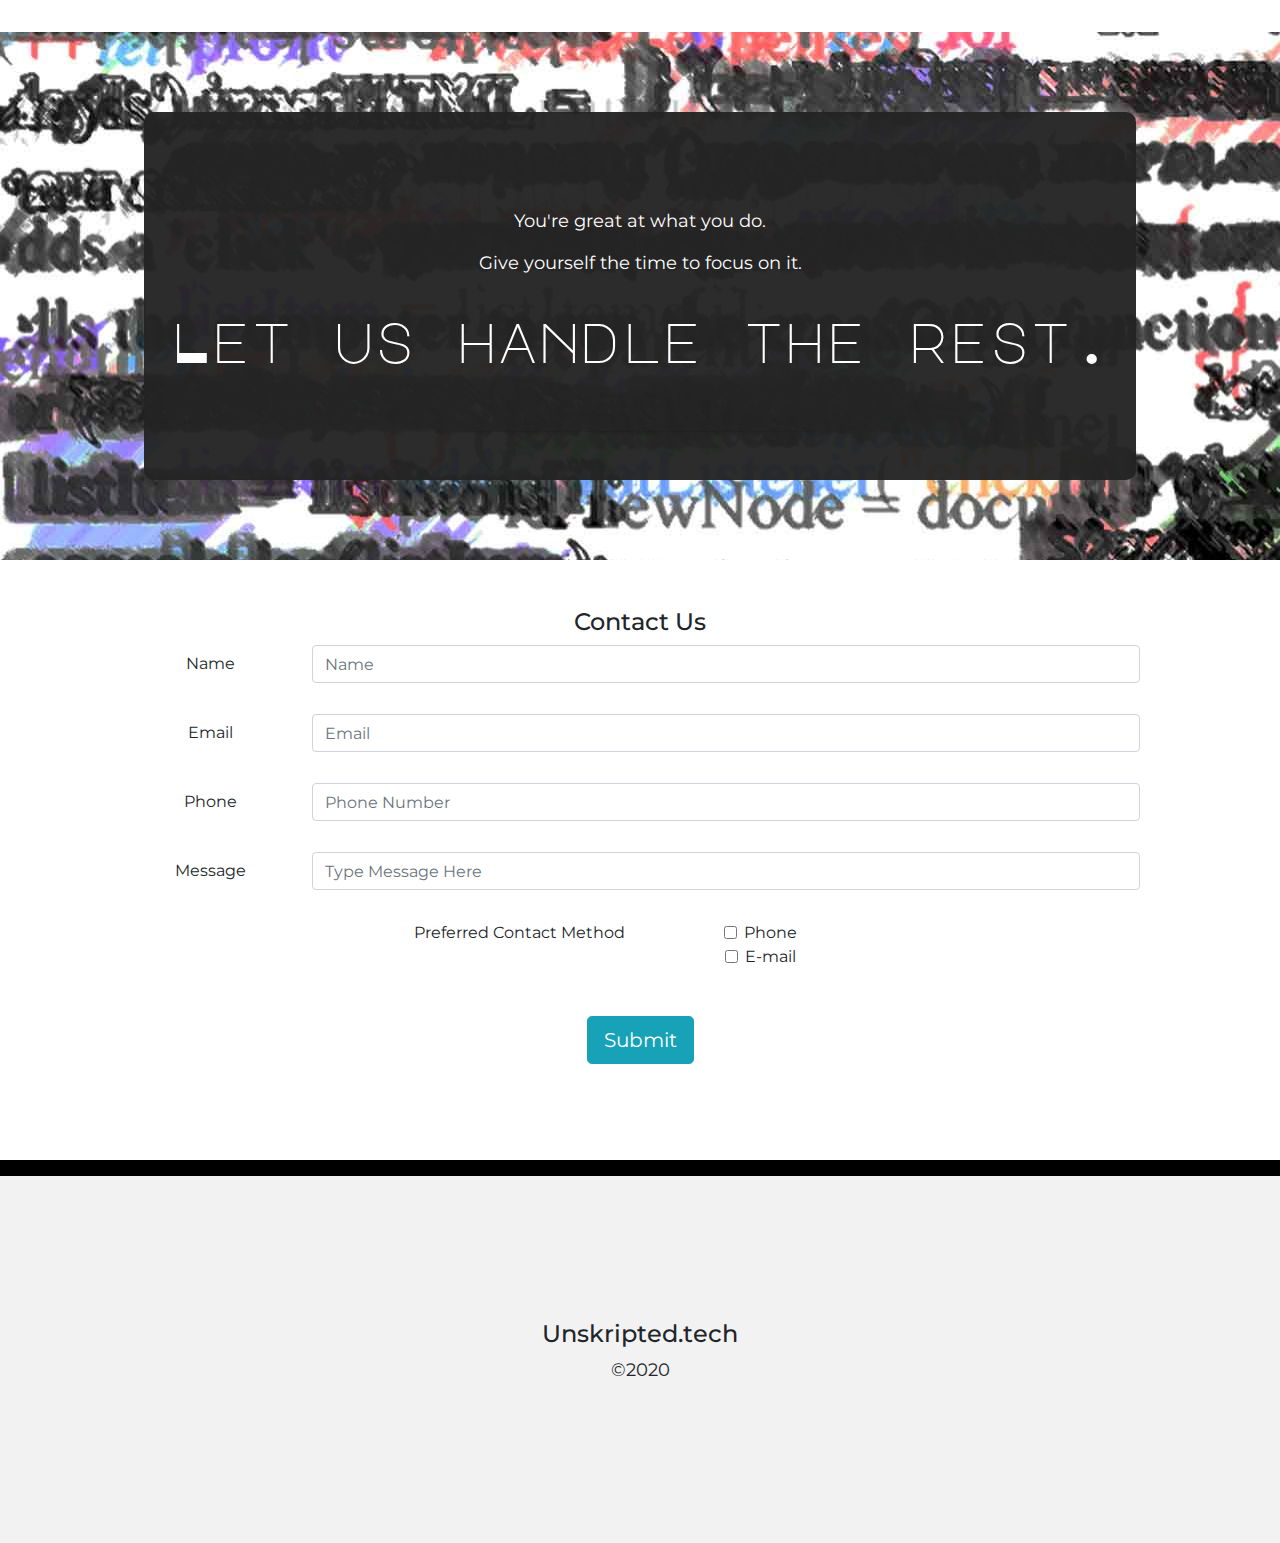
==== commit e8212b21: "style overhaul, graffiti" ====
--- a/index.html
+++ b/index.html
@@ -57,14 +57,14 @@
       	<h1 class="welcome">Welcome.</h1>
 
       	<section class="about">
-          <h4>Let's face it. In 2019, there are a <em>lot</em> of options for consumers...</h4>
+          <h4>Let's face it. In 2020, there are a <em>lot</em> of options for consumers...</h4>
       		<p>Here at Unskripted, we are passionate about helping people like you cultivate your dream.</p>
       		
       		<p>More and more, people rely on the internet to help them choose where to spend their money.</p>
                   <hr>
           <h3>That's where we come in.</h3>
 
-      		<a href="#services"><button class="btn btn-lg btn-warning">Services We Offer</button></a>
+      		<a href="#services"><button class="btn btn-lg btn-info">Services We Offer</button></a>
       	</section>
       	
    
@@ -95,10 +95,11 @@
 
 
     <article class="services">
-
+      <section>
     	<p>You're great at what you do.</p><p> Give yourself the time to focus on it.</p>
     	<h2> Let us handle the rest. </h2>
       <hr>
+    </section>
     </article>
 
     <section class="formField" id="contact">
@@ -149,7 +150,7 @@
     </div>
     <div class="form-group row">
       <div class="col-sm-12">
-        <button type="submit" name="submit" value="submit" class="btn btn-warning btn-lg">Submit</button>
+        <button type="submit" name="submit" value="submit" class="btn btn-info btn-lg">Submit</button>
       </div>
     </div>
   </form>
--- a/portfolio.css
+++ b/portfolio.css
@@ -14,7 +14,7 @@
 
 footer {
 	padding:9rem 0;
-	border-top: 16px #007f70 solid;
+	border-top: 16px black solid;
 	background-color:#f2f2f2;
 
 	/*color:white;*/
@@ -29,8 +29,8 @@
 	padding:.7rem 0;
 	margin-top:.5rem;
 	/*color:white;*/
-	border-top: 16px #007f70 solid;
-	background-image:url(unskrip.jpg);
+	border-top: 16px black solid;
+	background-image:url(version2.jpg);
 	color:white;
 
 }
@@ -76,9 +76,15 @@
     /*color: white;*/
 }
 
-
+.services section {
+background-color: #232323f5;
+    border-radius: 10px;
+    padding:6rem .5rem 2rem;
+}
 	.aboutMeBaby {
-		
+
+background-color: #232323f5;
+    border-radius: 10px;
 		padding:2.2rem .5rem 1.2rem;
 		max-width:100%;
 		text-align:center;
@@ -206,7 +212,7 @@
 .services {
 	padding:5rem .4rem 3rem;
 /*	background-color:#f2f2f2;*/
-background-image: url(unskrip3.jpg);
+background-image: url(version3.jpg);
 color:white;
 	
 }
@@ -269,7 +275,7 @@
 	}
 
 	.aboutMe {
-		background-image: url(unskrip2.jpg);
+		background-image: url(version2.jpg);
 	}
 
 		.aboutMeBaby {
@@ -289,7 +295,7 @@
 	}
 
 	.container {
-	max-width: 1350px;
+	max-width: 950px;
 	margin:0 auto;
 }
 
@@ -316,8 +322,9 @@
 	opacity:1.0;
 }
 .skills, .servicesContent {
-	padding:4rem;
-}
+    padding: 3rem;
+    border: #634ac8f0 inset 8px;
+    margin: 3rem;}
 
 	#arrowMobile {
 		display:none;
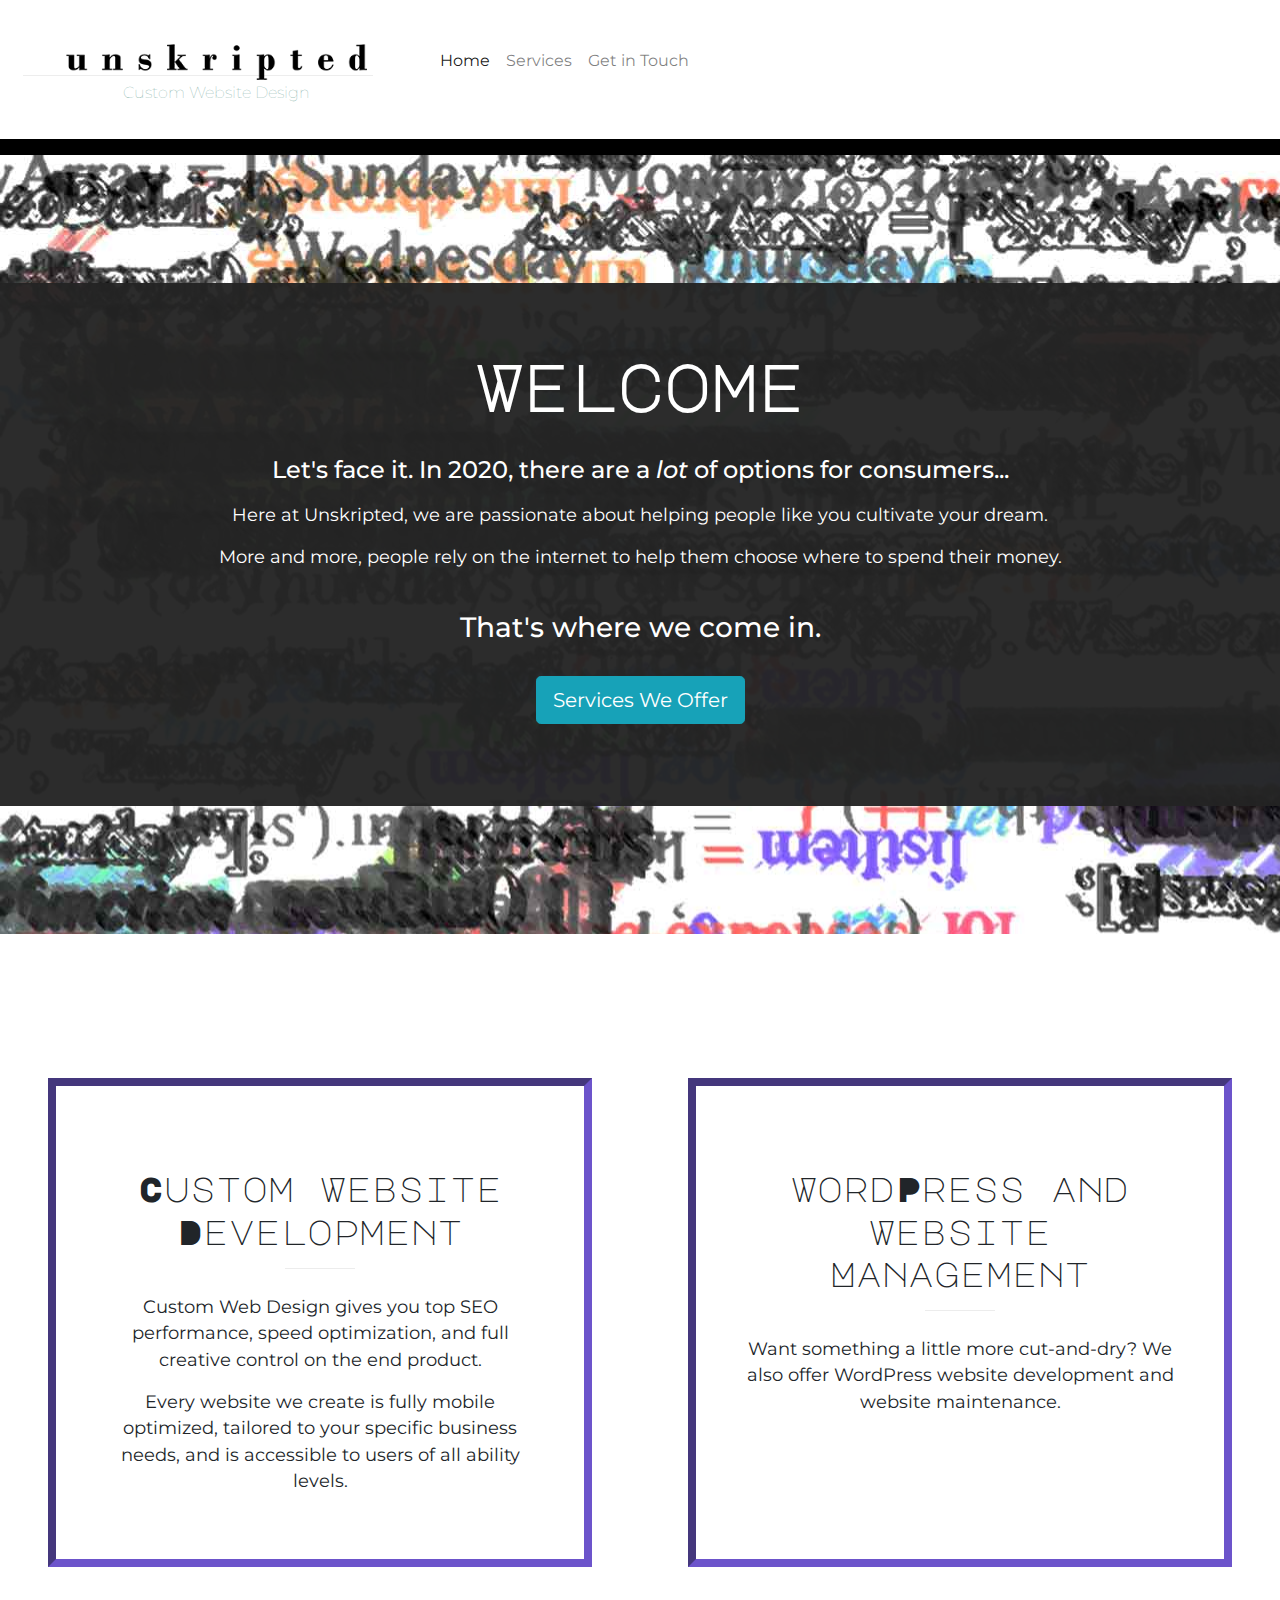
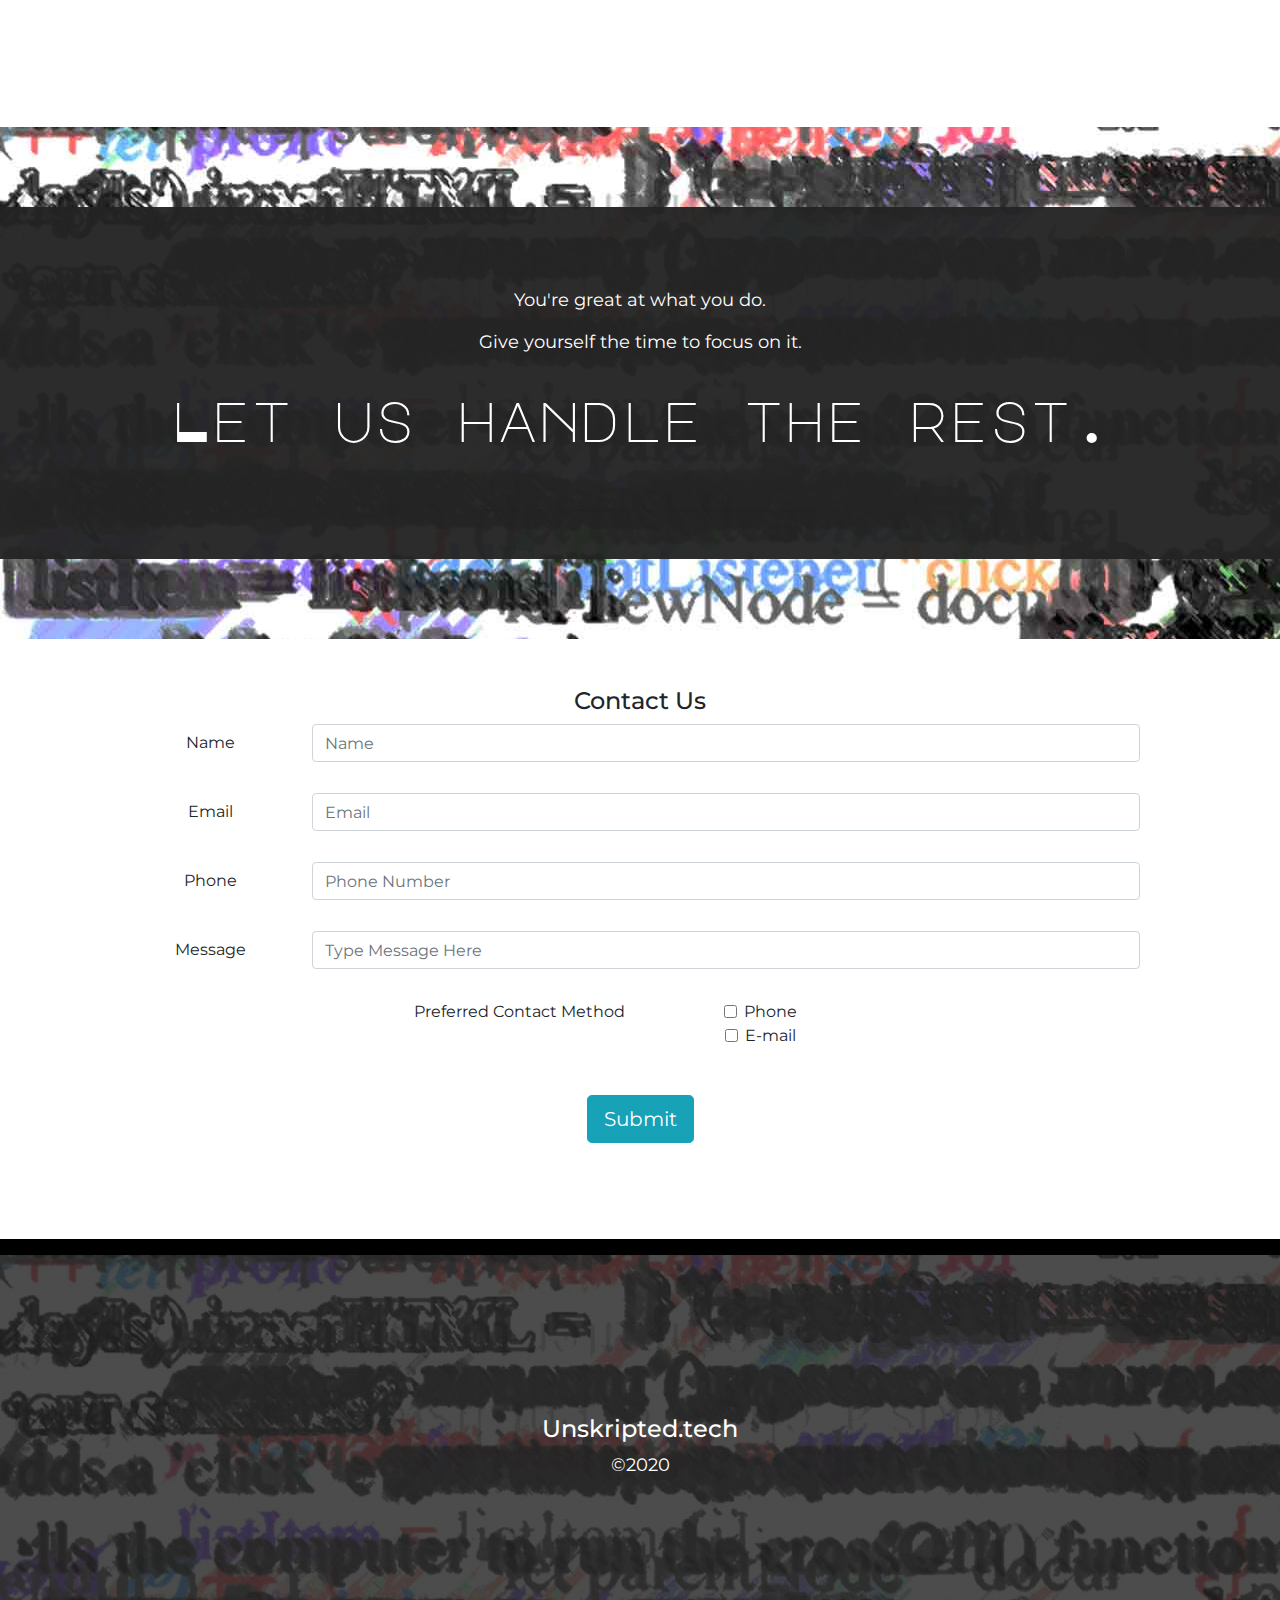
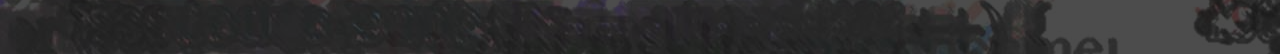
==== commit 42d1962b: "style adjustments" ====
--- a/index.html
+++ b/index.html
@@ -54,14 +54,13 @@
 
     <article class="aboutMe" id="aboutMe">
       <div class="aboutMeBaby container">
-      	<h1 class="welcome">Welcome.</h1>
+      	<h1 class="welcome">Welcome</h1>
 
       	<section class="about">
           <h4>Let's face it. In 2020, there are a <em>lot</em> of options for consumers...</h4>
       		<p>Here at Unskripted, we are passionate about helping people like you cultivate your dream.</p>
       		
       		<p>More and more, people rely on the internet to help them choose where to spend their money.</p>
-                  <hr>
           <h3>That's where we come in.</h3>
 
       		<a href="#services"><button class="btn btn-lg btn-info">Services We Offer</button></a>
@@ -160,8 +159,10 @@
 
 
 <footer>
+  <div class="footer">
 	<h4>Unskripted.tech</h4>
 	<p>&copy;2020</p>
+</div>
 </footer>
 
 </div>
--- a/portfolio.css
+++ b/portfolio.css
@@ -13,11 +13,16 @@
 }
 
 footer {
-	padding:9rem 0;
 	border-top: 16px black solid;
-	background-color:#f2f2f2;
-
-	/*color:white;*/
+	background-image:url(version3.jpg);
+
+}
+
+.footer {
+			background-color:#232323cf;
+			color:white;
+				padding:10rem 0;
+
 }
 .formField {
 	margin:0 auto;
@@ -78,17 +83,28 @@
 
 .services section {
 background-color: #232323f5;
-    border-radius: 10px;
-    padding:6rem .5rem 2rem;
+    padding:5rem .5rem 2rem;
 }
 	.aboutMeBaby {
-
-background-color: #232323f5;
-    border-radius: 10px;
+	margin:2rem auto 5rem;
+	background-color: #232323f5;
+
+	/* background: hsl(0,100%,50%);
+  	animation: redred 10000ms 0ms infinite linear;*/
 		padding:2.2rem .5rem 1.2rem;
 		max-width:100%;
 		text-align:center;
-	}
+
+}
+@keyframes redred {
+  0% {
+    filter: hue-rotate(0deg);
+  }
+  100% {
+    filter: hue-rotate(360deg);
+  }
+}
+
 
 	.aboutMeBaby h1 {
 		margin: 2rem auto;
@@ -138,10 +154,7 @@
 
 .greyButton:hover {background-color: #e7e7e7;}
 
-.container {
-	max-width: 97%;
-	margin:0 auto;
-}
+
 
 
 
@@ -162,8 +175,7 @@
 
 .grid {
 	display: grid;
-	margin:auto;
-	padding-bottom:5rem;
+	margin:2rem auto;
 	text-align: center;
 
 }
@@ -210,14 +222,16 @@
 }
 
 .services {
-	padding:5rem .4rem 3rem;
+	padding:6rem .4rem 5rem;
 /*	background-color:#f2f2f2;*/
 background-image: url(version3.jpg);
 color:white;
 	
 }
 .skills, .servicesContent {
-	padding:2rem 1rem 0;
+	padding:0 .2rem 1rem ;
+	border: #634ac8f0 inset 8px;
+    margin: 1rem .5rem;
 }
 
 
@@ -274,14 +288,9 @@
 		margin-top:10rem;
 	}
 
-	.aboutMe {
-		background-image: url(version2.jpg);
-	}
-
 		.aboutMeBaby {
-		
-		padding:2rem;
-		max-width:100%;
+	margin:0 auto;
+		padding:2rem 2rem .5rem;
 	}
 
 		.aboutMeBaby h1 {
@@ -294,10 +303,7 @@
 		font-weight:100;
 	}
 
-	.container {
-	max-width: 950px;
-	margin:0 auto;
-}
+
 
 .grid h3 {
 	font-size:2.2rem;
@@ -362,7 +368,7 @@
 
 	.aboutMe {
 		margin: 1rem 0 0rem;
-		padding:5rem;
+		padding:8rem 0;
 	}
 
 
@@ -395,7 +401,7 @@
 	}
 
 	.services {
-		padding:5rem 9rem;	
+		padding:5rem 0;	
 	}
 	.welcome {
 		margin:3rem 3rem 1rem;
